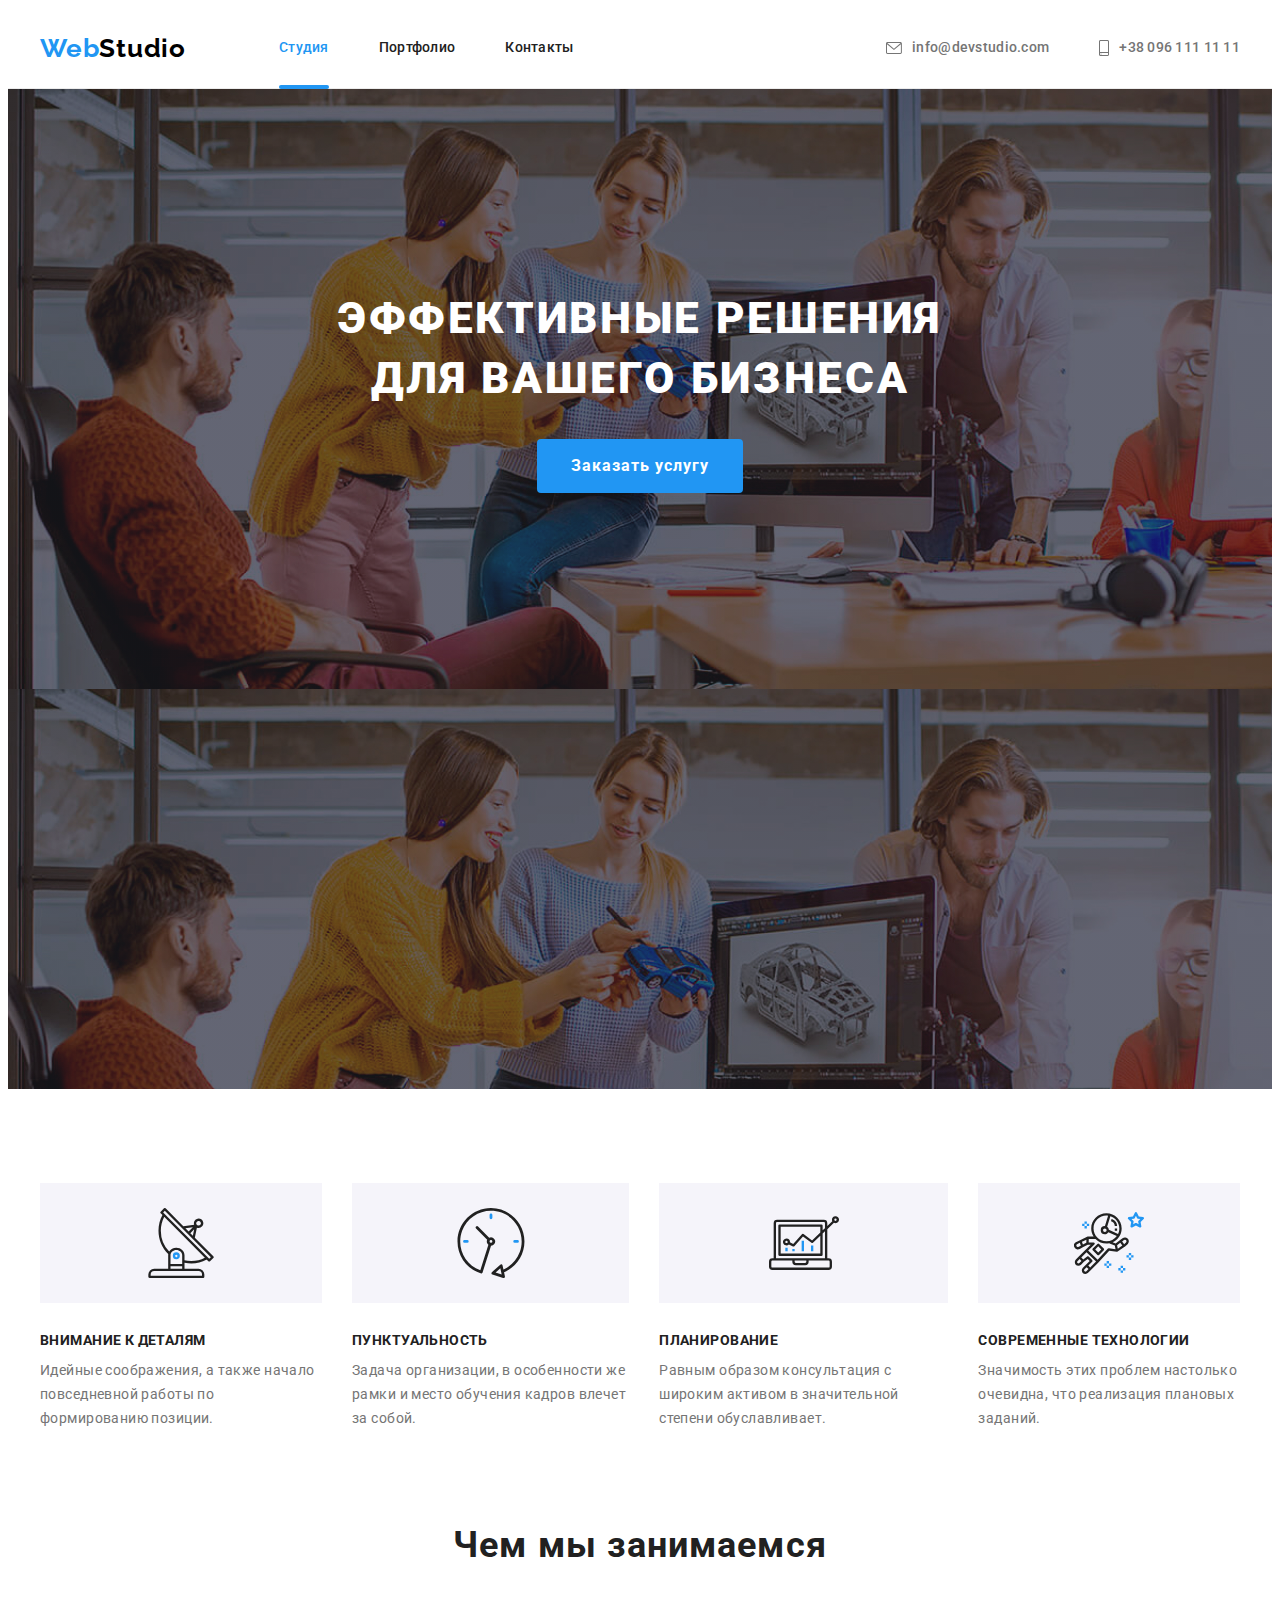
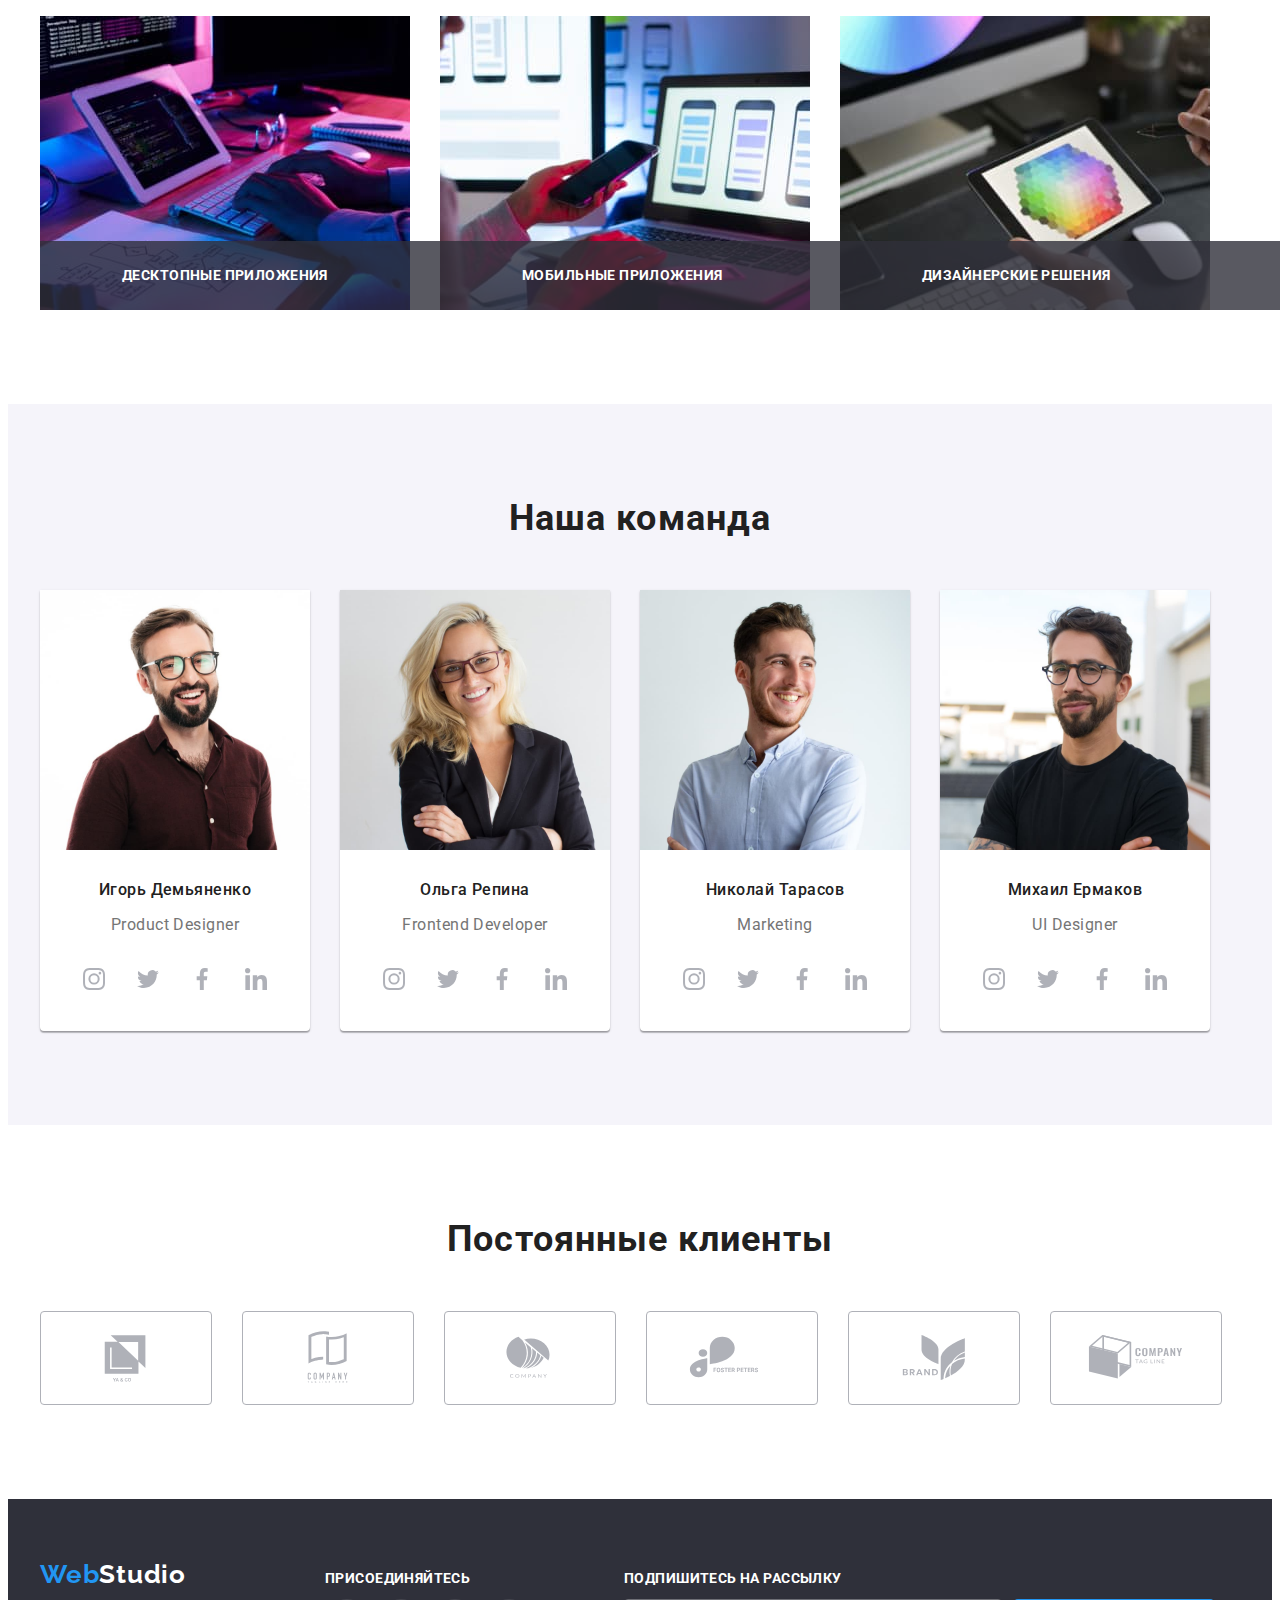
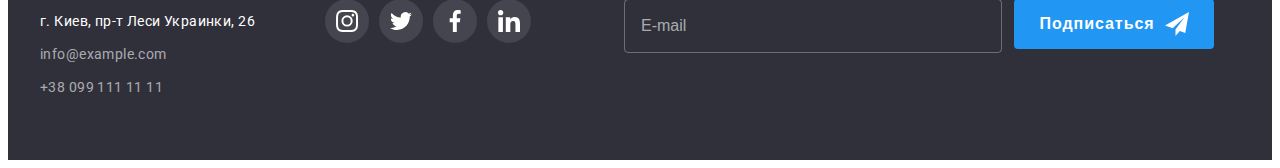
==== index.html @ 69b661cf "створює область Подпишитесь у футері" ====
<!DOCTYPE html>
<html lang="ru">
<head>
    <meta charset="UTF-8">
    <meta http-equiv="X-UA-Compatible" content="IE=edge">
    <meta name="viewport" content="width=device-width, initial-scale=1.0">
    <title>WebStudio</title>
    <link rel="preconnect" href="https://fonts.googleapis.com">
    <link rel="preconnect" href="https://fonts.gstatic.com" crossorigin>
    <link href="https://fonts.googleapis.com/css2?family=Raleway:wght@700&family=Roboto:wght@400;500;700;900&display=swap"
     rel="stylesheet">
    <link rel="stylesheet" href="https://cdnjs.cloudflare.com/ajax/libs/modern-normalize/1.1.0/modern-normalize.min.css"
     integrity="sha512-wpPYUAdjBVSE4KJnH1VR1HeZfpl1ub8YT/NKx4PuQ5NmX2tKuGu6U/JRp5y+Y8XG2tV+wKQpNHVUX03MfMFn9Q=="
     crossorigin="anonymous" referrerpolicy="no-referrer" />
    <link rel="stylesheet" href="./css/styles.css">
</head>
<body>

    <!--Хедер-->

    <header class="header">
        <div class="container main-list">
        <nav class="navigation">
         <a href="./index.html" class="logo">Web<span class="studio-top">Studio</span> </a> 
        
            <ul class="site-nav list">
                <li class="item"><a href="./index.html" class="link active">Студия</a></li>
                <li class="item"> <a href="./portfolio.html" class="link">Портфолио</a></li>
                <li class="item"> <a href="" class="link">Контакты</a></li>
            </ul>
        </nav>

        <ul class="contact-list">
            <li class="item"><a class="link" href="mailto:info@devstudio.com"><svg class="envelope-icon"><use href="./images/icons.svg#icon-envelope"></use></svg>info@devstudio.com</a></li>
            <li class="item"> <a class="link" href="tel:+380961111111"> <svg class="smartphone-icon"><use href="./images/icons.svg#icon-smartphone"></use></svg> +38 096 111 11 11</a></li>
        </ul>
        </div>

    </header>

    <!--Мейн-->

   <main>

    <!--Баннер-->

    <section class="banner">

        <h1 class="banner-title">Эффективные решения <br> для вашего бизнеса</h1>
        <button class="banner-button" type="button" data-modal-open >Заказать услугу</button>

    </section>

    <!--Преимущества-->

    <section class="section features">

        <div class="container">

        <h2 class="visually-hidden">Преимущества</h2>

        <ul class="feature-list">

            <li class="item features" >
                
            <div class="icon-box"> <svg class="features-icon"><use href="./images/icons.svg#icon-antenna"></use></svg> </div>
                
                <h3 class="title">Внимание к деталям</h3>
                <p class="feature-text" >Идейные соображения, а также начало повседневной работы по формированию позиции.</p>
            </li>
            <li class="item features" >
                
                <div class="icon-box"><svg class="features-icon"><use href="./images/icons.svg#icon-clock"></use></svg></div>
                <h3 class="title">Пунктуальность</h3>
                <p class="feature-text" >Задача организации, в особенности же рамки и место обучения кадров влечет за собой.</p>
            </li>
            <li class="item features" >
           <div class="icon-box"> <svg class="features-icon"><use href="./images/icons.svg#icon-diagram"></use></svg></div>
                <h3 class="title">Планирование</h3>
                <p class="feature-text" >Равным образом консультация с широким активом в значительной степени обуславливает.</p>
            </li>
           <li class="item features">
            <div class="icon-box"><svg class="features-icon"><use href="./images/icons.svg#icon-astronaut"></use></svg></div>
               <h3 class="title">Современные технологии</h3>
               <p class="feature-text">Значимость этих проблем настолько очевидна, что реализация плановых заданий.</p>
           </li>


        </ul>

        </div>

    </section>

    <!--Направления в работе-->

    <section class="section">

        <div class="container">

        <h2 class="section-title works">Чем мы занимаемся</h2>

        <ul class="work-examples">
            <li class="item"> <img src="./images/img1.jpg" alt="html layout" width="370" height="294"> <p class="work-image">Десктопные приложения</p></li>
            <li class="item"> <img src="./images/img2.jpg" alt="css layout" width="370" height="294"> <p class="work-image">Мобильные приложения</p></li>
            <li class="item"> <img src="./images/img3.jpg" alt="picture on the tablet" width="370" height="294"> <p class="work-image">Дизайнерские решения</p></li>
        </ul>

        </div>

    </section>

    <!--Наша команда-->

    <section class="section team">

        <div class="container">

        <h2 class="section-title team" >Наша команда</h2>

        <ul class="team-list">

            <li class="item">
                <img class="team-member-picture" src="./images/team-member-1.jpg" alt="team member 1" width="270" height="260">
                <div class="team-list-text">
                <h3 class="title">Игорь Демьяненко</h3>
                <p class="position" lang="en">Product Designer</p>
                <ul class="web-list">
                    <li class="web-list-item"><svg class="social-networks-icon"><use href="./images/icons.svg#icon-instagram"></use></svg></li>
                    <li class="web-list-item"><svg class="social-networks-icon"><use href="./images/icons.svg#icon-twitter"></use></svg></li>
                    <li class="web-list-item"><svg class="social-networks-icon"> <use href="./images/icons.svg#icon-facebook"></use></svg></li>
                    <li class="web-list-item"><svg class="social-networks-icon"> <use href="./images/icons.svg#icon-linkedin"></use></svg></li>
                </ul>
                </div>
            </li>

            <li class="item">
                <img class="team-member-picture" src="./images/team-member-2.jpg" alt="team member 2" width="270" height="260">
                <div class="team-list-text">
                <h3 class="title">Ольга Репина</h3>
                <p class="position" lang="en">Frontend Developer</p>
                <ul class="web-list">
                    <li class="web-list-item"><svg class="social-networks-icon"><use href="./images/icons.svg#icon-instagram"></use></svg></li>
                    <li class="web-list-item"><svg class="social-networks-icon"> <use href="./images/icons.svg#icon-twitter"></use></svg></li>
                    <li class="web-list-item"><svg class="social-networks-icon"><use href="./images/icons.svg#icon-facebook"></use></svg></li>
                    <li class="web-list-item"><svg class="social-networks-icon"> <use href="./images/icons.svg#icon-linkedin"></use></svg></li>
                </ul>
                </div>
            </li>

            <li class="item">
                <img class="team-member-picture" src="./images/team-member-3.jpg" alt="team member 3" width="270" height="260">
                <div class="team-list-text">
                <h3 class="title">Николай Тарасов</h3>
                <p class="position" lang="en">Marketing</p>
                <ul class="web-list">
                    <li class="web-list-item"><svg class="social-networks-icon"><use href="./images/icons.svg#icon-instagram"></use></svg></li>
                    <li class="web-list-item"><svg class="social-networks-icon"> <use href="./images/icons.svg#icon-twitter"></use></svg></li>
                    <li class="web-list-item"><svg class="social-networks-icon"><use href="./images/icons.svg#icon-facebook"></use> </svg></li>
                    <li class="web-list-item"><svg class="social-networks-icon"> <use href="./images/icons.svg#icon-linkedin"></use></svg></li>
                </ul>
                </div>
            </li>

            <li class="item">
                <img class="team-member-picture" src="./images/team-member-4.jpg" alt="team member 4" width="270" height="260">
                <div class="team-list-text">
                <h3 class="title">Михаил Ермаков</h3>
                <p class="position" lang="en">UI Designer</p>
                <ul class="web-list">
                    <li class="web-list-item"><svg class="social-networks-icon"> <use href="./images/icons.svg#icon-instagram"></use> </svg></li>
                    <li class="web-list-item"><svg class="social-networks-icon"> <use href="./images/icons.svg#icon-twitter"></use> </svg></li>
                    <li class="web-list-item"><svg class="social-networks-icon"> <use href="./images/icons.svg#icon-facebook"></use></svg></li>
                    <li class="web-list-item"><svg class="social-networks-icon"><use href="./images/icons.svg#icon-linkedin"></use></svg></li>
                </ul>
                </div>
            </li>


        </ul>

        </div>
    </section>

    <!--Постоянные клиенты-->

    <section class="section">
        <div class="container">

          <h2 class="section-title clients">Постоянные клиенты</h2>

          <ul class="company-list">
            <li class="clients-item"><a href="" class="clients-link"><svg class="icon-clients"><use href="./images/icons.svg#icon-Company-1"></use></svg></a></li>
            <li class="clients-item"><a href="" class="clients-link"><svg class="icon-clients"><use href="./images/icons.svg#icon-Company-2"></use> </svg></a></li>
            <li class="clients-item"><a href="" class="clients-link"><svg class="icon-clients"><use href="./images/icons.svg#icon-Company-3"></use> </svg></a></li>
            <li class="clients-item"><a href="" class="clients-link"><svg class="icon-clients"><use href="./images/icons.svg#icon-Company-4"></use> </svg></a></li>
            <li class="clients-item"><a href="" class="clients-link"><svg class="icon-clients"><use href="./images/icons.svg#icon-Company-5"></use> </svg></a></li>
            <li class="clients-item"><a href="" class="clients-link"><svg class="icon-clients"><use href="./images/icons.svg#icon-Company-6"></use></svg></a></li>
          </ul>
        </div>
    </section>

  </main>

    <!--Футер-->

    <footer class="footer">

        <div class="container footer">
            
       <div>

        <a href="./index.html" class="logo">Web<span class="studio-bottom">Studio</span></a>

        <address>
            
            <ul class="address-list">
                <li><p class="street-name">г. Киев, пр-т Леси Украинки, 26</p></li> 
                <li><a class="contact-info" href="mailto:info@example.com">info@example.com</a></li> 
                <li><a class="contact-info tel" href="tel:+380991111111">+38 099 111 11 11</a></li>
            </ul>

        </address>

        </div>

        <div class="social-networks-footer">
        
            <h2 class="footer-titles">присоединяйтесь</h2>
        
            <ul class="social-networks-list">
                <li class="network-item"><a href="" class="ntw-link"><svg class="social-ntw-icons"><use href="./images/icons.svg#icon-instagram"></use> </svg></a></li>
                <li class="network-item"><a href="" class="ntw-link"><svg class="social-ntw-icons"><use href="./images/icons.svg#icon-twitter"></use></svg></a></li>
                <li class="network-item"><a href="" class="ntw-link"><svg class="social-ntw-icons"> <use href="./images/icons.svg#icon-facebook"></use> </svg></a></li>
                <li class="network-item"><a href="" class="ntw-link"><svg class="social-ntw-icons"> <use href="./images/icons.svg#icon-linkedin"></use></svg></a></li>
            </ul>
        
        </div>


        <div class="email-input">

            <h2 class="footer-titles">Подпишитесь на рассылку</h2>
            <div class="subscribe-area">
                <input type="email" name="email" class="subscribe-mail" placeholder="E-mail">
                <button type="submit" class="subscribe-button"><span class="subscribe-button-text">Подписаться <svg class="icon-send"><use href="./images/icons.svg#icon-icon-send"></use></svg></span></button>
            </div>

        </div>

      

     </div>

  
  

    </footer>

    

    <div class="backdrop is-hidden" data-modal>
        <div class="modal"> <button class="close-button" type="button" data-modal-close ><svg class="button-element"><use href="./images/icons.svg#icon-Button-element"></use></svg></button>  </div>
    </div>

    <script src="./js/modal.js"></script>
    
</body>
</html>
---- css/styles.css ----
/* Основний колір тексту : #757575 */

/* Вторинний колір тексту : #212121 */

/* Головний колір фону : #FFFFFF */

/* Прозорий білий для пошти і тел в футері : rgba(255, 255, 255, 0.6) */

/* Колір акценту : #2196F3 */

/* Чорнрий колір для лого : #000000 */

/* Колір фону : #F5F4FA */

/* Вторинний колір фону : #2F303A*/

/* Вторинний колір фону кнопки на баннері : #188CE8 */

/* Колір нижньої рамки у хедері : #ECECEC */

/* Колір рамки для карток на сторінці потфоліо : #EEEEEE */

/* Колір для іконок соцмереж */




:root {
    --primary-text-color: #757575 ;
    --title-text-color: #212121;
    --accent-color: #2196F3;
    --logo-black-color: #000000;
    --primary-bg-color: #FFFFFF;
    --transparent-white: rgba(255, 255, 255, 0.6);
    --background-color: #F5F4FA;
    --secondary-bg-color: #2F303A;
    --hover-color-for-banner-button: #188CE8;
    --header-border-line: #ECECEC;
    --card-border-line: #EEEEEE;
    --icon-fill:#AFB1B8;
    
}



body {
    font-family: "Roboto", "Montserrat", "Nunito", sans-serif;
    background-color: var(--primary-bg-color);
    color: var(--primary-text-color);
    font-size: 14px;
}

a {
    text-decoration: none;
}

ul {
    list-style: none;
}

h1,h2,h3,h4,h5,h6,ul,p {
    margin: 0;
    padding: 0;
}

/* Container */

.container {

    width: 1200px;
    padding-left: 15px;
    padding-right: 15px;
    margin-left: auto;
    margin-right: auto;
    
}


/* Header */

.header {
    
    border-bottom: 1px solid var(--header-border-line);
}

.main-list {
    display: flex;
    
    align-items: center;

}


/* Logo */

.logo {
    display: flex;
    font-family: "Raleway", sans-serif;
    color: var(--accent-color) ;
    font-weight: 700;
    font-size: 26px;
    line-height: 1.19;
    letter-spacing: 0.03em;
}


.studio-top {
    color: var(--logo-black-color) ; 
}

.studio-bottom {
    color: var(--primary-bg-color);

} 




/* Site-nav */

.site-nav {
    display: flex; 
    margin-left: 93px;
}

.navigation {
    display: flex;
    align-items: center;
}

.site-nav .item + .item {
    margin-left: 50px;
}

.site-nav .link {
    display: block;
    padding-top: 32px;
    padding-bottom: 32px;

    color: var(--title-text-color);
    font-weight: 500;
    line-height: 1.14;
    letter-spacing: 0.02em; 
    position: relative;

    transition: color 250ms cubic-bezier(0.4, 0, 0.2, 1);
}


.site-nav .link::after {
    position: absolute;
    content: '';
    width: 100%;
    height: 4px;
    background-color: var(--accent-color);
    display: inline-block;
    border-radius: 2px;
    bottom: -1px;
    left: 0px;
    
    opacity: 0;

    transition: opacity 250ms cubic-bezier(0.4, 0, 0.2, 1);
}

.link:hover::after, .link:focus::after {
    opacity: 1;
}



.site-nav .link:hover, .site-nav .link:focus {
    color: var(--accent-color);

}

.link.active {
    color: var(--accent-color);
    
}

.link.active::after {
    opacity: 1;
}







/* Contacts */

.contact-list {
    margin-left: auto;
    
    display: flex;
    font-weight: 500;
    line-height:  1.14;
    letter-spacing: 0.02em;
}

.contact-list .item + .item {
    margin-left: 50px;
}



.contact-list .link {
    color: var(--primary-text-color);
    display: flex;
    align-items: center;

    transition: color 250ms cubic-bezier(0.4, 0, 0.2, 1);
}


.contact-list .link:hover, .contact-list .link:focus {
    color: var(--accent-color);
}

.envelope-icon {
    fill: currentColor;
    width: 16px;
    height: 12px;
    margin-right: 10px;
}

.smartphone-icon {
    fill: currentColor;
    width: 10px;
    height: 16px;
    margin-right: 10px;
}








/* Баннер */

.banner {
    padding: 200px 0px;
    text-align: center;
    margin-left: auto;
    margin-right: auto;
    max-width: 1600px;
    height: 600px;
    background-image: linear-gradient( rgba(47, 48, 58, 0.4), rgba(47, 48, 58, 0.4)),
     url(../images/banner.jpg);
    

    background-color: var(--secondary-bg-color);
}

.banner-title {
    margin-bottom: 30px;
    

    text-transform: uppercase;
    color: var(--primary-bg-color);
    font-weight: 900;
    font-size: 44px;
    line-height: 1.36;
    text-align: center;
    letter-spacing: 0.06em;
   
}

.banner-button {

    min-width: 200px;
    padding: 10px 32px;
    border-radius: 4px;
    border-color: transparent;
    

    font-family: inherit;
    color: var(--primary-bg-color);
    background-color: var(--accent-color);
    font-weight: 700;
    font-size: 16px;
    line-height: 1.88;
    letter-spacing: 0.06em;
    cursor: pointer;

    transition: background-color 250ms cubic-bezier(0.4, 0, 0.2, 1);
    
}

.banner-button:hover, .banner-button:focus {
    background-color: var(--hover-color-for-banner-button);
}

/* Section */

.section {
    padding-top: 94px;
    padding-bottom: 94px;
}

.section-title {
    margin-bottom: 50px;

    color: var(--title-text-color) ;
    font-size: 36px;
    line-height: 1.16;
    letter-spacing: 0.03em;
}

.visually-hidden {
    position: absolute;
    width: 1px;
    height: 1px;
    margin: -1px;
    border: 0;
    padding: 0;
    white-space: nowrap;
    clip-path: inset(100%);
    clip: rect(0 0 0 0);
    overflow: hidden;
}


/* Features */

.section.features {
    padding-bottom: 0px;
}

.section-title.features {
    display: none;
}

.feature-list {
    display: flex;
}

.feature-list .item {
    display: inline-block;
    align-items: center;
}

.icon-box {
    display: flex;
    justify-content: center;
    align-items: center;

    margin-bottom: 30px;
    height: 120px;
    background-color: var(--background-color);
}

.features-icon {

   width: 70px;
   height: 70px;
   
}

.feature-list .item + .item {
    margin-left: 30px;
}


.feature-list .title {
    color: var(--title-text-color);
    font-size: 14px;
    line-height: 1.14;
    letter-spacing: 0.03em;
    text-transform: uppercase;
    
}

.feature-list .feature-text {
    line-height: 1.71;
    letter-spacing: 0.03em;
}



/* Examples of work */

.section-title.works {
    text-align: center;
}

.work-examples {
    display: flex;
    line-height: 0;
}

.work-examples .item {
    display: block;
}

.work-examples .item + .item {
   margin-left: 30px;
}

.work-examples .item {
    position: relative;
}

.work-image {
    position: absolute;
    left: 0px;
    bottom:0px;
    width: 100%;
    padding: 27px 82px;

    font-weight: 700;
    font-size: 14px;
    line-height: 1.14;
    letter-spacing: 0.03em;
    text-transform: uppercase;

    color: var(--primary-bg-color);
    background-color: rgba(47, 48, 58, 0.8);
}



/* Team */

.section-title.team {
    text-align: center;
}

.section.team {
    background-color: var(--background-color);
}

.team-list {
    display: flex;
   
}

.team-list .title {
    color: var(--title-text-color);
    font-weight: 500;
    font-size: 16px;
    line-height: 1.19;
    letter-spacing: 0.03em;
}

.team-list .position {
    font-size: 16px;
    line-height: 2;
    letter-spacing: 0.03em;   
    margin-bottom: 16px;
    
}

.team-list-text {
     padding-top: 30px;
     padding-bottom: 30px;
     text-align: center;
    
}

.team-list .title, .feature-list .title {
    margin-bottom: 10px;
}

.team-list .item {
    border-bottom-right-radius: 4px;
    border-bottom-left-radius: 4px ;
    

    background-color: var(--primary-bg-color);
    box-shadow: 0px 1px 3px rgba(0, 0, 0, 0.12),
    0px 1px 1px rgba(0, 0, 0, 0.14),
    0px 2px 1px rgba(0, 0, 0, 0.2);
}

.team-list .item + .item {
    margin-left: 30px;
}

.team-member-picture {
    max-width: 100%;
    display: block;
}

.web-list {
    display: flex;
     padding: 0px 32px;
     
    
    
}

.web-list-item {
    background-color: var(--primary-bg-color);
    cursor: pointer;
    display: flex;
    justify-content: center;
    align-items: center;
    width: 44px;
    height: 44px;
    border-radius: 50%;
    
    transition: background-color 250ms cubic-bezier(0.4, 0, 0.2, 1);
}

.web-list-item:hover {
    background-color: var(--accent-color);
}


.web-list .web-list-item + .web-list-item {
    margin-left: 10px;
}

.social-networks-icon {
    
    fill: var(--icon-fill);
    
    width: 22px;
    height: 22px;

    transition: fill 250ms cubic-bezier(0.4, 0, 0.2, 1);
    
}

.web-list-item:hover > .social-networks-icon {
    fill: var(--primary-bg-color);
}

/* Clients */

.section-title.clients {
    text-align: center;
}

.company-list {
    display: flex;
}

.clients-link {
    display: flex;
    justify-content: center;
    align-items: center;
    width: 170px;
    height: 92px;
    border: 1px solid var(--icon-fill);
    border-radius: 4px;
    cursor: pointer;
    fill: var(--icon-fill);

    transition: fill 250ms cubic-bezier(0.4, 0, 0.2, 1), border-color 250ms cubic-bezier(0.4, 0, 0.2, 1);
}


.icon-clients {
    width: 106px;
    height: 60px;
}

.clients-link:hover, .clients-link:focus {
    fill: var(--accent-color);
    border-color: var(--accent-color);
}

.company-list .clients-item + .clients-item {
    margin-left:30px; 
}


/* Projects */

.projects {
    display: flex;
    flex-wrap: wrap;
}

.projects .project-title {
    margin-bottom: 4px;
    

    color: var(--title-text-color);
    font-size: 18px;
    line-height: 2;
    letter-spacing: 0.06em;
}

.projects .project-text {
    color: var(--primary-text-color);
    font-size: 16px;
    line-height: 1.88;
    letter-spacing: 0.03em;
}

.link-item-projects {
    display: block;

    transition: box-shadow 250ms cubic-bezier(0.4, 0, 0.2, 1);
}

.link-item-projects:focus, .link-item-projects:hover {
    box-shadow: 17px 16px 37px -15px rgba(0, 0, 0, 0.51);
}

.projects .item {

    flex-basis: 370px;
    margin-right: 30px;
    margin-bottom: 30px;

}


.projects-picture {
    
    display: block;
    max-width: 100%;
}

.projects .item:nth-child(3n) {
    margin-right: 0px;
}

.projects .item:nth-child(n+7) {
    margin-bottom: 0px;
}

.card-content {
    padding: 20px 24px;
    border: 1px solid var(--card-border-line);
}


.overlay-thumb {
    position: relative;
    overflow: hidden;
}

.overlay-text {
    position: absolute;
    width: 100%;
    height: 100%;
    
    top: 0px;
    left:0px;

    padding: 63px 24px;
    
    font-size: 18px;
    line-height: 1.56;
    letter-spacing: 0.03em;
    text-align: center;
    
    color: var(--primary-bg-color);

}

.text-thumb {
    
    position: absolute;
    
    
    width: 100%;
    height: 100%;
    background-color: rgba(33, 150, 243, 0.9);
    left: 0px;
    top: 0px;

    transform: translateY(100%);
    transition: transform 250ms cubic-bezier(0.4, 0, 0.2, 1);
    
}

.link-item-projects:hover .text-thumb, .link-item-projects:focus .text-thumb {
    transform: translateY(0);
}

   


/* Buttons */



.button-list {
    justify-content: center;
    display: flex;
    margin-bottom: 50px;
}

.button-list .item + .item {
    margin-left: 8px;
}


.button-list .button {

    padding: 6px 22px;
    border-radius: 4px;
    border-color: transparent;

    background-color: var(--background-color);
    cursor: pointer;
    font-family: inherit;
    color: var(--title-text-color);
    font-weight: 500;
    font-size: 16px;
    line-height: 1.62;
    letter-spacing: 0.03em;

    transition: box-shadow 250ms cubic-bezier(0.4, 0, 0.2, 1),color 250ms cubic-bezier(0.4, 0, 0.2, 1), background-color 250ms cubic-bezier(0.4, 0, 0.2, 1);
    
}

.button-list .button:hover, .button-list .button:focus {
box-shadow: 14px 13px 24px -8px rgba(0, 0, 0, 0.59);
}

.button-list .button:hover, .button-list .button:focus {
    color: var(--primary-bg-color);
    background-color: var(--accent-color);
   
}

.button-list .current {
    color: var(--primary-bg-color);
    background-color: var(--accent-color);
}

/* Футер */


.footer {
    padding-top: 60px;
    padding-bottom: 60px;
    
    background-color: var(--secondary-bg-color);
}

.social-networks-footer {
    margin-left: 70px;
}

.social-ntw-icons {
    width: 22px;
    height: 22px;
}

.social-networks-list {
    display: flex;
}

.container.footer {
    display: flex;
    align-items: baseline;
    padding:0;
}

.footer-titles {
    color: var(--primary-bg-color);

    margin-bottom: 20px;
    font-size: 14px;
    line-height: 1.14px;
    letter-spacing: 0.03em;
    text-transform: uppercase;
    
}

.ntw-link {
    cursor: pointer;
    display: flex;
    justify-content: center;
    align-items: center;
    
    width: 44px;
    height: 44px;
    border-radius: 50%;
    background: rgba(255, 255, 255, 0.1);
    fill: var(--primary-bg-color);

    transition: background-color 250ms cubic-bezier(0.4, 0, 0.2, 1);
}


.ntw-link:hover, .ntw-link:focus {
    background-color: var(--accent-color)
}

.social-networks-list > .network-item + .network-item {
    margin-left: 10px;
}


/* Mail-input */

.email-input {
    margin-left: 93px;
}

.subscribe-area {
    display: flex;

}

.subscribe-mail {

    width: 358px;
    height: 50px;
    border: 1px solid rgba(255, 255, 255, 0.3);
    border-radius: 4px;
    margin-right: 12px;
    padding-left: 16px;


    background-color: transparent;

    transition: border-color 250ms cubic-bezier(0.4, 0, 0.2, 1);
   
}

.subscribe-mail:hover {
    border-color: rgba(33, 150, 243, 1);;
}

.subscribe-area input::placeholder {
    
    font-size: 16px;
    line-height: 1.25;

    color: rgba(255, 255, 255, 0.6);

}

.subscribe-button {

    width: 200px;
    height: 50px;
    border-radius: 4px;
    border-color: transparent;

    background-color: rgba(33, 150, 243, 1);

    cursor: pointer;

    transform: scale(1);

    transition: transform 250ms cubic-bezier(0.4, 0, 0.2, 1);
}

.subscribe-button:hover {

    transform: scale(1.02);
}

.subscribe-button-text {
    display: flex;
    justify-content: center;
    align-items: center;
    

    font-weight: 700;
    font-size: 16px;
    line-height: 30px;
    letter-spacing: 0.06em;

    color: var(--primary-bg-color);

}

.icon-send {
    width: 24px;
    height: 24px;
    margin-left: 10px;
}


/* Address */

.address-list {
    margin-top: 20px;
}

.address-list .street-name {
    color: var(--primary-bg-color);
    }

.address-list .contact-info {
    color: var(--transparent-white);

    transition: color 250ms cubic-bezier(0.4, 0, 0.2, 1);
}

.address-list .contact-info:hover, .address-list .contact-info:focus {
    color: var(--accent-color);
}

.street-name, .contact-info {
    display: block;
    margin-bottom: 9px;

    line-height: 1.71;
    letter-spacing: 0.03em;
    font-style: normal;
}

.contact-info.tel {
    margin-bottom: 0px;
}

/* Модальное окно */

.backdrop {
    position: fixed;
    left: 0px;
    top: 0px;
    
    height: 100%;
    width: 100%;

    background-color: rgba(0, 0, 0, 0.2);

    opacity: 1;
    transition: opacity 250ms cubic-bezier(0.4, 0, 0.2, 1);
}

.backdrop.is-hidden {
    opacity: 0;
    pointer-events: none;
    visibility: hidden;
}


.modal {
    display: flex;
    justify-content: flex-end;
    position: absolute;
    top: 50%;
    left: 50%;
    transform: translate(-50%, -50%) translateX(0px);

    width: 528px;
    height: 581px;
    border-radius: 4px;
    
    opacity: 1;
    background-color: var(--primary-bg-color);
    transition: transform 250ms cubic-bezier(0.4, 0, 0.2, 1), opacity 250ms cubic-bezier(0.4, 0, 0.2, 1);
    
}

.backdrop.is-hidden .modal {
    transform: translate(-50%, -50%) translateX(-150px);
    opacity: 0;
}

.close-button {

    display: flex;
    justify-content: center;
    align-items: center;
    
    width: 30px;
    height: 30px;
    
    border-radius: 50%;
    border: 1px solid rgba(0, 0, 0, 0.1);

    background-color: var(--primary-bg-color);
    cursor: pointer;
    padding: 0;

    margin-top: 8px;
    margin-right: 8px;
   
}

.button-element {
    width: 11px;
    height: 11px;
}
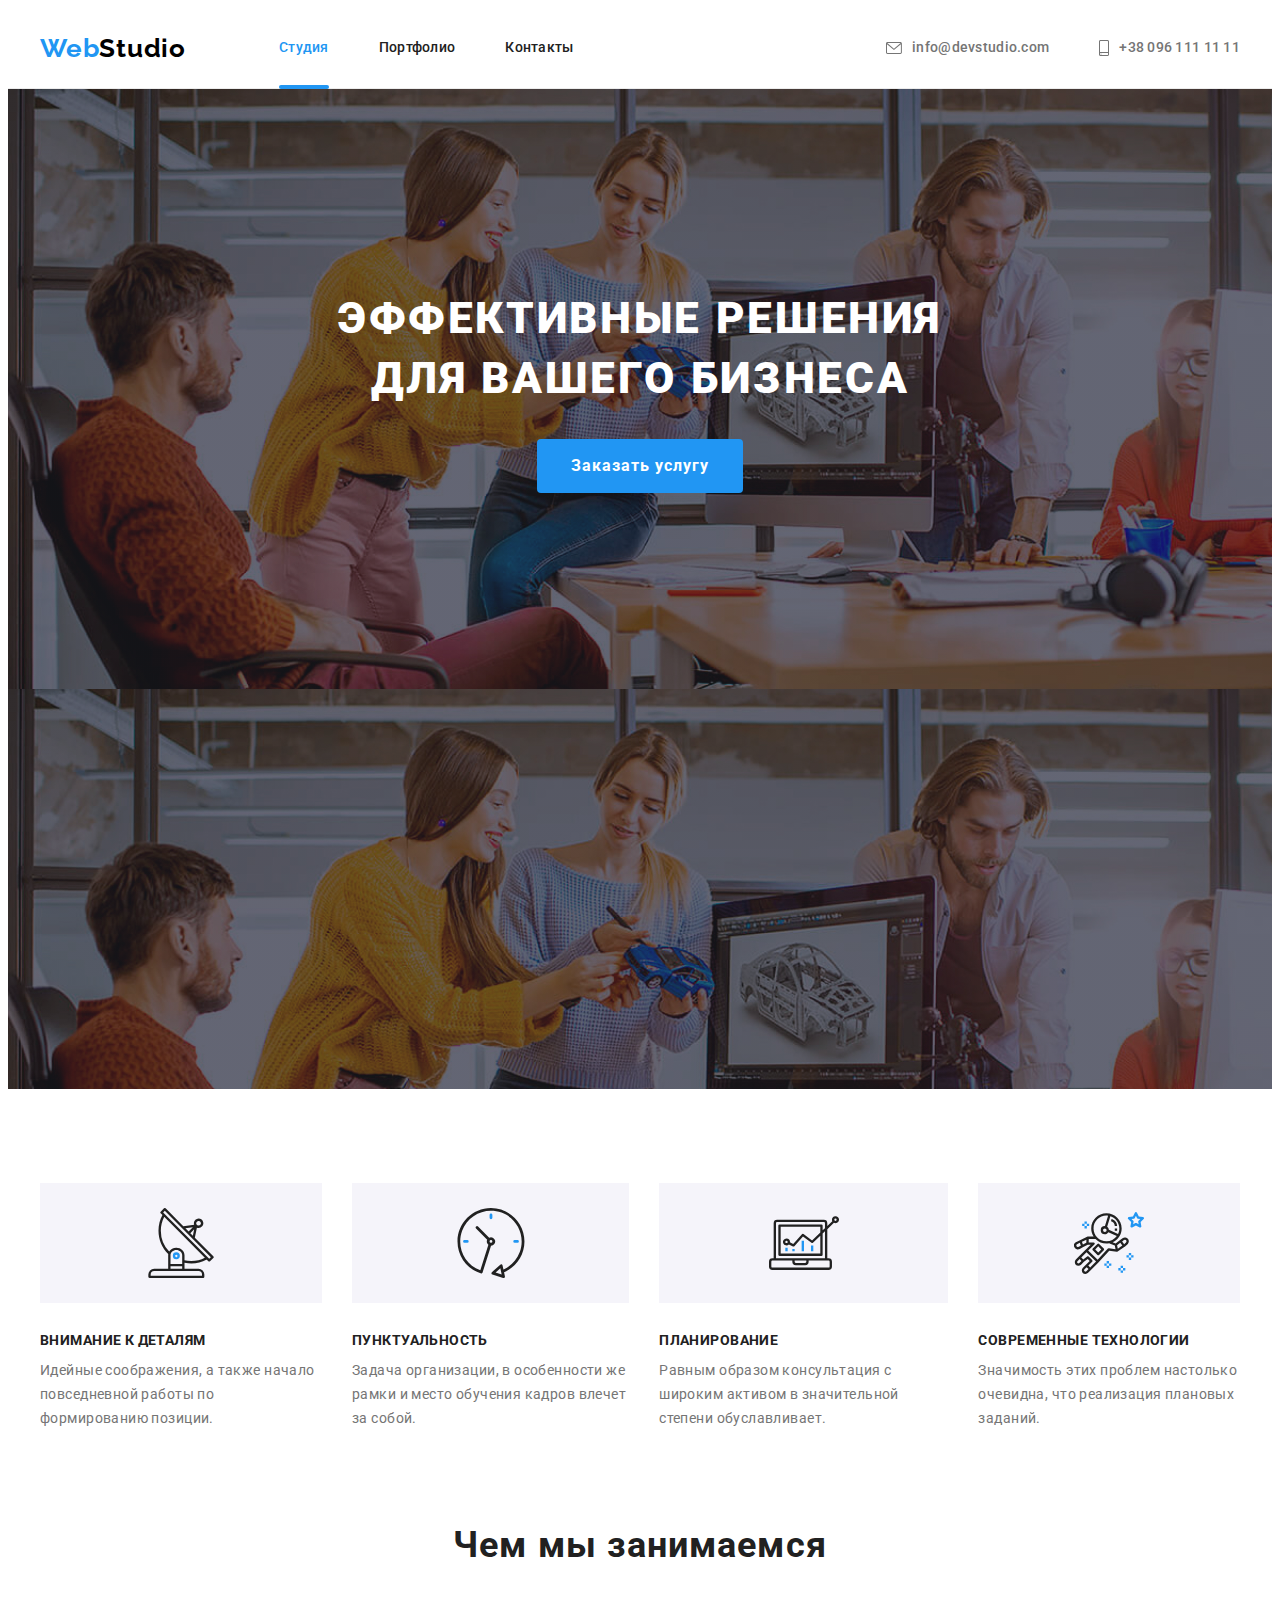
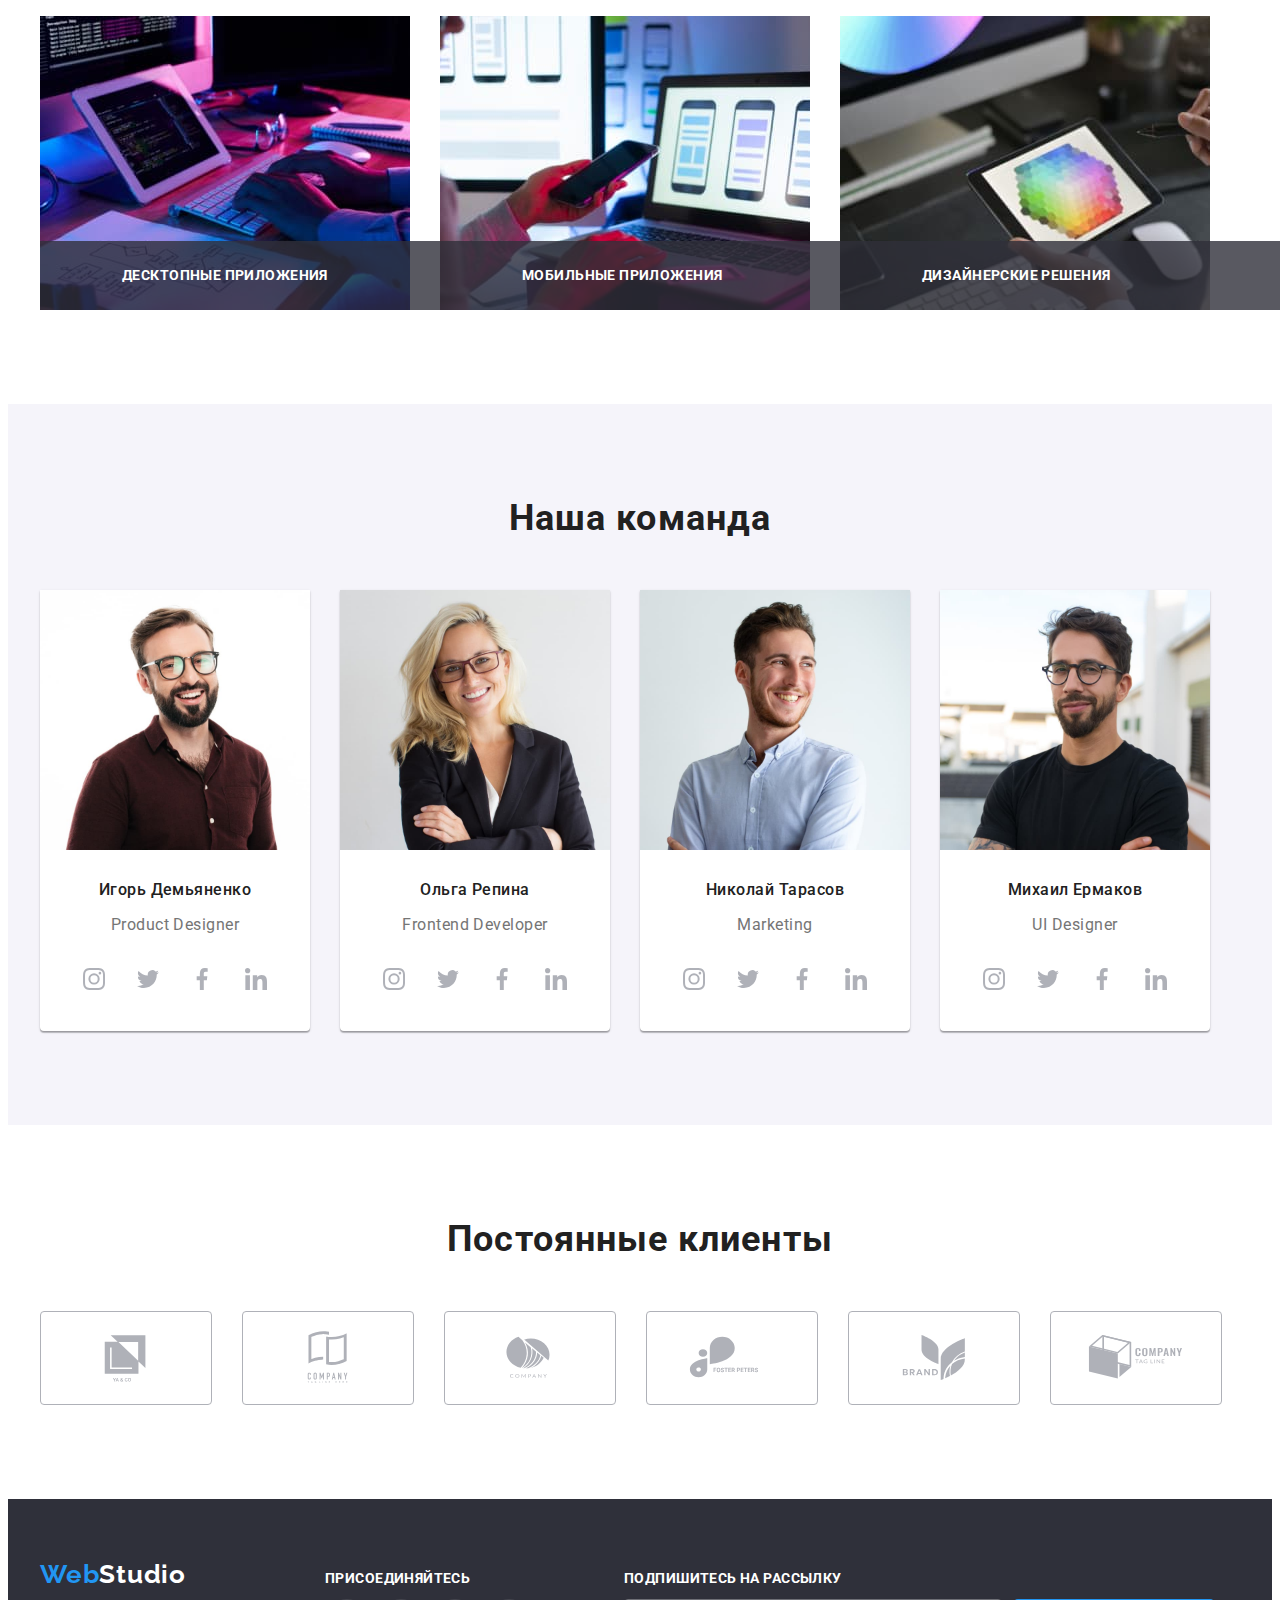
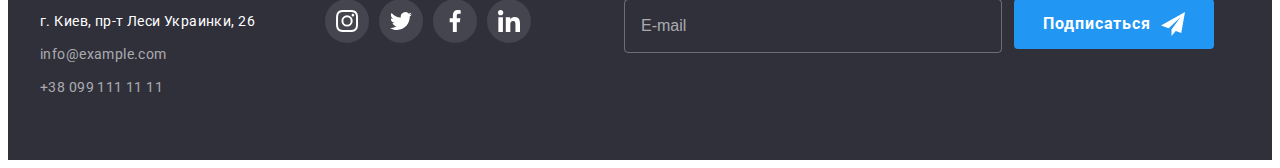
==== commit 8cfd7ba5: "корегує розмітку в CSS і index.html" ====
--- a/index.html
+++ b/index.html
@@ -1,269 +1,468 @@
 <!DOCTYPE html>
 <html lang="ru">
-<head>
-    <meta charset="UTF-8">
-    <meta http-equiv="X-UA-Compatible" content="IE=edge">
-    <meta name="viewport" content="width=device-width, initial-scale=1.0">
+  <head>
+    <meta charset="UTF-8" />
+    <meta http-equiv="X-UA-Compatible" content="IE=edge" />
+    <meta name="viewport" content="width=device-width, initial-scale=1.0" />
     <title>WebStudio</title>
-    <link rel="preconnect" href="https://fonts.googleapis.com">
-    <link rel="preconnect" href="https://fonts.gstatic.com" crossorigin>
-    <link href="https://fonts.googleapis.com/css2?family=Raleway:wght@700&family=Roboto:wght@400;500;700;900&display=swap"
-     rel="stylesheet">
-    <link rel="stylesheet" href="https://cdnjs.cloudflare.com/ajax/libs/modern-normalize/1.1.0/modern-normalize.min.css"
-     integrity="sha512-wpPYUAdjBVSE4KJnH1VR1HeZfpl1ub8YT/NKx4PuQ5NmX2tKuGu6U/JRp5y+Y8XG2tV+wKQpNHVUX03MfMFn9Q=="
-     crossorigin="anonymous" referrerpolicy="no-referrer" />
-    <link rel="stylesheet" href="./css/styles.css">
-</head>
-<body>
-
+    <link rel="preconnect" href="https://fonts.googleapis.com" />
+    <link rel="preconnect" href="https://fonts.gstatic.com" crossorigin />
+    <link
+      href="https://fonts.googleapis.com/css2?family=Raleway:wght@700&family=Roboto:wght@400;500;700;900&display=swap"
+      rel="stylesheet"
+    />
+    <link
+      rel="stylesheet"
+      href="https://cdnjs.cloudflare.com/ajax/libs/modern-normalize/1.1.0/modern-normalize.min.css"
+      integrity="sha512-wpPYUAdjBVSE4KJnH1VR1HeZfpl1ub8YT/NKx4PuQ5NmX2tKuGu6U/JRp5y+Y8XG2tV+wKQpNHVUX03MfMFn9Q=="
+      crossorigin="anonymous"
+      referrerpolicy="no-referrer"
+    />
+    <link rel="stylesheet" href="./css/styles.css" />
+  </head>
+  <body>
     <!--Хедер-->
 
     <header class="header">
-        <div class="container main-list">
+      <div class="container main-list">
         <nav class="navigation">
-         <a href="./index.html" class="logo">Web<span class="studio-top">Studio</span> </a> 
-        
-            <ul class="site-nav list">
-                <li class="item"><a href="./index.html" class="link active">Студия</a></li>
-                <li class="item"> <a href="./portfolio.html" class="link">Портфолио</a></li>
-                <li class="item"> <a href="" class="link">Контакты</a></li>
-            </ul>
+          <a href="./index.html" class="logo">Web<span class="studio-top">Studio</span> </a>
+
+          <ul class="site-nav list">
+            <li class="item"><a href="./index.html" class="link active">Студия</a></li>
+            <li class="item"><a href="./portfolio.html" class="link">Портфолио</a></li>
+            <li class="item"><a href="" class="link">Контакты</a></li>
+          </ul>
         </nav>
 
         <ul class="contact-list">
-            <li class="item"><a class="link" href="mailto:info@devstudio.com"><svg class="envelope-icon"><use href="./images/icons.svg#icon-envelope"></use></svg>info@devstudio.com</a></li>
-            <li class="item"> <a class="link" href="tel:+380961111111"> <svg class="smartphone-icon"><use href="./images/icons.svg#icon-smartphone"></use></svg> +38 096 111 11 11</a></li>
+          <li class="item">
+            <a class="link" href="mailto:info@devstudio.com"
+              ><svg class="envelope-icon"><use href="./images/icons.svg#icon-envelope"></use></svg
+              >info@devstudio.com</a
+            >
+          </li>
+          <li class="item">
+            <a class="link" href="tel:+380961111111">
+              <svg class="smartphone-icon">
+                <use href="./images/icons.svg#icon-smartphone"></use>
+              </svg>
+              +38 096 111 11 11</a
+            >
+          </li>
         </ul>
-        </div>
-
+      </div>
     </header>
 
     <!--Мейн-->
 
-   <main>
-
-    <!--Баннер-->
-
-    <section class="banner">
-
-        <h1 class="banner-title">Эффективные решения <br> для вашего бизнеса</h1>
-        <button class="banner-button" type="button" data-modal-open >Заказать услугу</button>
-
-    </section>
-
-    <!--Преимущества-->
-
-    <section class="section features">
-
+    <main>
+      <!--Баннер-->
+
+      <section class="banner">
+        <h1 class="banner-title">
+          Эффективные решения <br />
+          для вашего бизнеса
+        </h1>
+        <button class="banner-button" type="button" data-modal-open>Заказать услугу</button>
+      </section>
+
+      <!--Преимущества-->
+
+      <section class="section features">
         <div class="container">
-
-        <h2 class="visually-hidden">Преимущества</h2>
-
-        <ul class="feature-list">
-
-            <li class="item features" >
-                
-            <div class="icon-box"> <svg class="features-icon"><use href="./images/icons.svg#icon-antenna"></use></svg> </div>
-                
-                <h3 class="title">Внимание к деталям</h3>
-                <p class="feature-text" >Идейные соображения, а также начало повседневной работы по формированию позиции.</p>
-            </li>
-            <li class="item features" >
-                
-                <div class="icon-box"><svg class="features-icon"><use href="./images/icons.svg#icon-clock"></use></svg></div>
-                <h3 class="title">Пунктуальность</h3>
-                <p class="feature-text" >Задача организации, в особенности же рамки и место обучения кадров влечет за собой.</p>
-            </li>
-            <li class="item features" >
-           <div class="icon-box"> <svg class="features-icon"><use href="./images/icons.svg#icon-diagram"></use></svg></div>
-                <h3 class="title">Планирование</h3>
-                <p class="feature-text" >Равным образом консультация с широким активом в значительной степени обуславливает.</p>
-            </li>
-           <li class="item features">
-            <div class="icon-box"><svg class="features-icon"><use href="./images/icons.svg#icon-astronaut"></use></svg></div>
-               <h3 class="title">Современные технологии</h3>
-               <p class="feature-text">Значимость этих проблем настолько очевидна, что реализация плановых заданий.</p>
-           </li>
-
-
-        </ul>
-
-        </div>
-
-    </section>
-
-    <!--Направления в работе-->
-
-    <section class="section">
-
+          <h2 class="visually-hidden">Преимущества</h2>
+
+          <ul class="feature-list">
+            <li class="item features">
+              <div class="icon-box">
+                <svg class="features-icon"><use href="./images/icons.svg#icon-antenna"></use></svg>
+              </div>
+
+              <h3 class="title">Внимание к деталям</h3>
+              <p class="feature-text">
+                Идейные соображения, а также начало повседневной работы по формированию позиции.
+              </p>
+            </li>
+            <li class="item features">
+              <div class="icon-box">
+                <svg class="features-icon"><use href="./images/icons.svg#icon-clock"></use></svg>
+              </div>
+              <h3 class="title">Пунктуальность</h3>
+              <p class="feature-text">
+                Задача организации, в особенности же рамки и место обучения кадров влечет за собой.
+              </p>
+            </li>
+            <li class="item features">
+              <div class="icon-box">
+                <svg class="features-icon"><use href="./images/icons.svg#icon-diagram"></use></svg>
+              </div>
+              <h3 class="title">Планирование</h3>
+              <p class="feature-text">
+                Равным образом консультация с широким активом в значительной степени обуславливает.
+              </p>
+            </li>
+            <li class="item features">
+              <div class="icon-box">
+                <svg class="features-icon">
+                  <use href="./images/icons.svg#icon-astronaut"></use>
+                </svg>
+              </div>
+              <h3 class="title">Современные технологии</h3>
+              <p class="feature-text">
+                Значимость этих проблем настолько очевидна, что реализация плановых заданий.
+              </p>
+            </li>
+          </ul>
+        </div>
+      </section>
+
+      <!--Направления в работе-->
+
+      <section class="section">
         <div class="container">
-
-        <h2 class="section-title works">Чем мы занимаемся</h2>
-
-        <ul class="work-examples">
-            <li class="item"> <img src="./images/img1.jpg" alt="html layout" width="370" height="294"> <p class="work-image">Десктопные приложения</p></li>
-            <li class="item"> <img src="./images/img2.jpg" alt="css layout" width="370" height="294"> <p class="work-image">Мобильные приложения</p></li>
-            <li class="item"> <img src="./images/img3.jpg" alt="picture on the tablet" width="370" height="294"> <p class="work-image">Дизайнерские решения</p></li>
-        </ul>
-
-        </div>
-
-    </section>
-
-    <!--Наша команда-->
-
-    <section class="section team">
-
+          <h2 class="section-title works">Чем мы занимаемся</h2>
+
+          <ul class="work-examples">
+            <li class="item">
+              <img src="./images/img1.jpg" alt="html layout" width="370" height="294" />
+              <p class="work-image">Десктопные приложения</p>
+            </li>
+            <li class="item">
+              <img src="./images/img2.jpg" alt="css layout" width="370" height="294" />
+              <p class="work-image">Мобильные приложения</p>
+            </li>
+            <li class="item">
+              <img src="./images/img3.jpg" alt="picture on the tablet" width="370" height="294" />
+              <p class="work-image">Дизайнерские решения</p>
+            </li>
+          </ul>
+        </div>
+      </section>
+
+      <!--Наша команда-->
+
+      <section class="section team">
         <div class="container">
-
-        <h2 class="section-title team" >Наша команда</h2>
-
-        <ul class="team-list">
-
-            <li class="item">
-                <img class="team-member-picture" src="./images/team-member-1.jpg" alt="team member 1" width="270" height="260">
-                <div class="team-list-text">
+          <h2 class="section-title team">Наша команда</h2>
+
+          <ul class="team-list">
+            <li class="item">
+              <img
+                class="team-member-picture"
+                src="./images/team-member-1.jpg"
+                alt="team member 1"
+                width="270"
+                height="260"
+              />
+              <div class="team-list-text">
                 <h3 class="title">Игорь Демьяненко</h3>
                 <p class="position" lang="en">Product Designer</p>
                 <ul class="web-list">
-                    <li class="web-list-item"><svg class="social-networks-icon"><use href="./images/icons.svg#icon-instagram"></use></svg></li>
-                    <li class="web-list-item"><svg class="social-networks-icon"><use href="./images/icons.svg#icon-twitter"></use></svg></li>
-                    <li class="web-list-item"><svg class="social-networks-icon"> <use href="./images/icons.svg#icon-facebook"></use></svg></li>
-                    <li class="web-list-item"><svg class="social-networks-icon"> <use href="./images/icons.svg#icon-linkedin"></use></svg></li>
+                  <li class="web-list-item">
+                    <svg class="social-networks-icon">
+                      <use href="./images/icons.svg#icon-instagram"></use>
+                    </svg>
+                  </li>
+                  <li class="web-list-item">
+                    <svg class="social-networks-icon">
+                      <use href="./images/icons.svg#icon-twitter"></use>
+                    </svg>
+                  </li>
+                  <li class="web-list-item">
+                    <svg class="social-networks-icon">
+                      <use href="./images/icons.svg#icon-facebook"></use>
+                    </svg>
+                  </li>
+                  <li class="web-list-item">
+                    <svg class="social-networks-icon">
+                      <use href="./images/icons.svg#icon-linkedin"></use>
+                    </svg>
+                  </li>
                 </ul>
-                </div>
-            </li>
-
-            <li class="item">
-                <img class="team-member-picture" src="./images/team-member-2.jpg" alt="team member 2" width="270" height="260">
-                <div class="team-list-text">
+              </div>
+            </li>
+
+            <li class="item">
+              <img
+                class="team-member-picture"
+                src="./images/team-member-2.jpg"
+                alt="team member 2"
+                width="270"
+                height="260"
+              />
+              <div class="team-list-text">
                 <h3 class="title">Ольга Репина</h3>
                 <p class="position" lang="en">Frontend Developer</p>
                 <ul class="web-list">
-                    <li class="web-list-item"><svg class="social-networks-icon"><use href="./images/icons.svg#icon-instagram"></use></svg></li>
-                    <li class="web-list-item"><svg class="social-networks-icon"> <use href="./images/icons.svg#icon-twitter"></use></svg></li>
-                    <li class="web-list-item"><svg class="social-networks-icon"><use href="./images/icons.svg#icon-facebook"></use></svg></li>
-                    <li class="web-list-item"><svg class="social-networks-icon"> <use href="./images/icons.svg#icon-linkedin"></use></svg></li>
+                  <li class="web-list-item">
+                    <svg class="social-networks-icon">
+                      <use href="./images/icons.svg#icon-instagram"></use>
+                    </svg>
+                  </li>
+                  <li class="web-list-item">
+                    <svg class="social-networks-icon">
+                      <use href="./images/icons.svg#icon-twitter"></use>
+                    </svg>
+                  </li>
+                  <li class="web-list-item">
+                    <svg class="social-networks-icon">
+                      <use href="./images/icons.svg#icon-facebook"></use>
+                    </svg>
+                  </li>
+                  <li class="web-list-item">
+                    <svg class="social-networks-icon">
+                      <use href="./images/icons.svg#icon-linkedin"></use>
+                    </svg>
+                  </li>
                 </ul>
-                </div>
-            </li>
-
-            <li class="item">
-                <img class="team-member-picture" src="./images/team-member-3.jpg" alt="team member 3" width="270" height="260">
-                <div class="team-list-text">
+              </div>
+            </li>
+
+            <li class="item">
+              <img
+                class="team-member-picture"
+                src="./images/team-member-3.jpg"
+                alt="team member 3"
+                width="270"
+                height="260"
+              />
+              <div class="team-list-text">
                 <h3 class="title">Николай Тарасов</h3>
                 <p class="position" lang="en">Marketing</p>
                 <ul class="web-list">
-                    <li class="web-list-item"><svg class="social-networks-icon"><use href="./images/icons.svg#icon-instagram"></use></svg></li>
-                    <li class="web-list-item"><svg class="social-networks-icon"> <use href="./images/icons.svg#icon-twitter"></use></svg></li>
-                    <li class="web-list-item"><svg class="social-networks-icon"><use href="./images/icons.svg#icon-facebook"></use> </svg></li>
-                    <li class="web-list-item"><svg class="social-networks-icon"> <use href="./images/icons.svg#icon-linkedin"></use></svg></li>
+                  <li class="web-list-item">
+                    <svg class="social-networks-icon">
+                      <use href="./images/icons.svg#icon-instagram"></use>
+                    </svg>
+                  </li>
+                  <li class="web-list-item">
+                    <svg class="social-networks-icon">
+                      <use href="./images/icons.svg#icon-twitter"></use>
+                    </svg>
+                  </li>
+                  <li class="web-list-item">
+                    <svg class="social-networks-icon">
+                      <use href="./images/icons.svg#icon-facebook"></use>
+                    </svg>
+                  </li>
+                  <li class="web-list-item">
+                    <svg class="social-networks-icon">
+                      <use href="./images/icons.svg#icon-linkedin"></use>
+                    </svg>
+                  </li>
                 </ul>
-                </div>
-            </li>
-
-            <li class="item">
-                <img class="team-member-picture" src="./images/team-member-4.jpg" alt="team member 4" width="270" height="260">
-                <div class="team-list-text">
+              </div>
+            </li>
+
+            <li class="item">
+              <img
+                class="team-member-picture"
+                src="./images/team-member-4.jpg"
+                alt="team member 4"
+                width="270"
+                height="260"
+              />
+              <div class="team-list-text">
                 <h3 class="title">Михаил Ермаков</h3>
                 <p class="position" lang="en">UI Designer</p>
                 <ul class="web-list">
-                    <li class="web-list-item"><svg class="social-networks-icon"> <use href="./images/icons.svg#icon-instagram"></use> </svg></li>
-                    <li class="web-list-item"><svg class="social-networks-icon"> <use href="./images/icons.svg#icon-twitter"></use> </svg></li>
-                    <li class="web-list-item"><svg class="social-networks-icon"> <use href="./images/icons.svg#icon-facebook"></use></svg></li>
-                    <li class="web-list-item"><svg class="social-networks-icon"><use href="./images/icons.svg#icon-linkedin"></use></svg></li>
+                  <li class="web-list-item">
+                    <svg class="social-networks-icon">
+                      <use href="./images/icons.svg#icon-instagram"></use>
+                    </svg>
+                  </li>
+                  <li class="web-list-item">
+                    <svg class="social-networks-icon">
+                      <use href="./images/icons.svg#icon-twitter"></use>
+                    </svg>
+                  </li>
+                  <li class="web-list-item">
+                    <svg class="social-networks-icon">
+                      <use href="./images/icons.svg#icon-facebook"></use>
+                    </svg>
+                  </li>
+                  <li class="web-list-item">
+                    <svg class="social-networks-icon">
+                      <use href="./images/icons.svg#icon-linkedin"></use>
+                    </svg>
+                  </li>
                 </ul>
-                </div>
-            </li>
-
-
-        </ul>
-
-        </div>
-    </section>
-
-    <!--Постоянные клиенты-->
-
-    <section class="section">
+              </div>
+            </li>
+          </ul>
+        </div>
+      </section>
+
+      <!--Постоянные клиенты-->
+
+      <section class="section">
         <div class="container">
-
           <h2 class="section-title clients">Постоянные клиенты</h2>
 
           <ul class="company-list">
-            <li class="clients-item"><a href="" class="clients-link"><svg class="icon-clients"><use href="./images/icons.svg#icon-Company-1"></use></svg></a></li>
-            <li class="clients-item"><a href="" class="clients-link"><svg class="icon-clients"><use href="./images/icons.svg#icon-Company-2"></use> </svg></a></li>
-            <li class="clients-item"><a href="" class="clients-link"><svg class="icon-clients"><use href="./images/icons.svg#icon-Company-3"></use> </svg></a></li>
-            <li class="clients-item"><a href="" class="clients-link"><svg class="icon-clients"><use href="./images/icons.svg#icon-Company-4"></use> </svg></a></li>
-            <li class="clients-item"><a href="" class="clients-link"><svg class="icon-clients"><use href="./images/icons.svg#icon-Company-5"></use> </svg></a></li>
-            <li class="clients-item"><a href="" class="clients-link"><svg class="icon-clients"><use href="./images/icons.svg#icon-Company-6"></use></svg></a></li>
-          </ul>
-        </div>
-    </section>
-
-  </main>
+            <li class="clients-item">
+              <a href="" class="clients-link"
+                ><svg class="icon-clients"><use href="./images/icons.svg#icon-Company-1"></use></svg
+              ></a>
+            </li>
+            <li class="clients-item">
+              <a href="" class="clients-link"
+                ><svg class="icon-clients"><use href="./images/icons.svg#icon-Company-2"></use></svg
+              ></a>
+            </li>
+            <li class="clients-item">
+              <a href="" class="clients-link"
+                ><svg class="icon-clients"><use href="./images/icons.svg#icon-Company-3"></use></svg
+              ></a>
+            </li>
+            <li class="clients-item">
+              <a href="" class="clients-link"
+                ><svg class="icon-clients"><use href="./images/icons.svg#icon-Company-4"></use></svg
+              ></a>
+            </li>
+            <li class="clients-item">
+              <a href="" class="clients-link"
+                ><svg class="icon-clients"><use href="./images/icons.svg#icon-Company-5"></use></svg
+              ></a>
+            </li>
+            <li class="clients-item">
+              <a href="" class="clients-link"
+                ><svg class="icon-clients"><use href="./images/icons.svg#icon-Company-6"></use></svg
+              ></a>
+            </li>
+          </ul>
+        </div>
+      </section>
+    </main>
 
     <!--Футер-->
 
     <footer class="footer">
-
-        <div class="container footer">
-            
-       <div>
-
-        <a href="./index.html" class="logo">Web<span class="studio-bottom">Studio</span></a>
-
-        <address>
-            
+      <div class="container footer">
+        <div>
+          <a href="./index.html" class="logo">Web<span class="studio-bottom">Studio</span></a>
+
+          <address>
             <ul class="address-list">
-                <li><p class="street-name">г. Киев, пр-т Леси Украинки, 26</p></li> 
-                <li><a class="contact-info" href="mailto:info@example.com">info@example.com</a></li> 
-                <li><a class="contact-info tel" href="tel:+380991111111">+38 099 111 11 11</a></li>
+              <li><p class="street-name">г. Киев, пр-т Леси Украинки, 26</p></li>
+              <li><a class="contact-info" href="mailto:info@example.com">info@example.com</a></li>
+              <li><a class="contact-info tel" href="tel:+380991111111">+38 099 111 11 11</a></li>
             </ul>
-
-        </address>
-
+          </address>
         </div>
 
         <div class="social-networks-footer">
-        
-            <h2 class="footer-titles">присоединяйтесь</h2>
-        
-            <ul class="social-networks-list">
-                <li class="network-item"><a href="" class="ntw-link"><svg class="social-ntw-icons"><use href="./images/icons.svg#icon-instagram"></use> </svg></a></li>
-                <li class="network-item"><a href="" class="ntw-link"><svg class="social-ntw-icons"><use href="./images/icons.svg#icon-twitter"></use></svg></a></li>
-                <li class="network-item"><a href="" class="ntw-link"><svg class="social-ntw-icons"> <use href="./images/icons.svg#icon-facebook"></use> </svg></a></li>
-                <li class="network-item"><a href="" class="ntw-link"><svg class="social-ntw-icons"> <use href="./images/icons.svg#icon-linkedin"></use></svg></a></li>
-            </ul>
-        
-        </div>
-
+          <h2 class="footer-titles">присоединяйтесь</h2>
+
+          <ul class="social-networks-list">
+            <li class="network-item">
+              <a href="" class="ntw-link"
+                ><svg class="social-ntw-icons">
+                  <use href="./images/icons.svg#icon-instagram"></use></svg
+              ></a>
+            </li>
+            <li class="network-item">
+              <a href="" class="ntw-link"
+                ><svg class="social-ntw-icons">
+                  <use href="./images/icons.svg#icon-twitter"></use></svg
+              ></a>
+            </li>
+            <li class="network-item">
+              <a href="" class="ntw-link"
+                ><svg class="social-ntw-icons">
+                  <use href="./images/icons.svg#icon-facebook"></use></svg
+              ></a>
+            </li>
+            <li class="network-item">
+              <a href="" class="ntw-link"
+                ><svg class="social-ntw-icons">
+                  <use href="./images/icons.svg#icon-linkedin"></use></svg
+              ></a>
+            </li>
+          </ul>
+        </div>
 
         <div class="email-input">
-
-            <h2 class="footer-titles">Подпишитесь на рассылку</h2>
-            <div class="subscribe-area">
-                <input type="email" name="email" class="subscribe-mail" placeholder="E-mail">
-                <button type="submit" class="subscribe-button"><span class="subscribe-button-text">Подписаться <svg class="icon-send"><use href="./images/icons.svg#icon-icon-send"></use></svg></span></button>
-            </div>
-
-        </div>
-
-      
-
-     </div>
-
-  
-  
-
+          <h2 class="footer-titles">Подпишитесь на рассылку</h2>
+          <div class="subscribe-area">
+            <label for="user_email"></label>
+            <input
+              type="email"
+              name="email"
+              class="subscribe-mail"
+              placeholder="E-mail"
+              id="user_email"
+            />
+            <button type="submit" class="subscribe-button">
+              <span class="subscribe-button-text"
+                >Подписаться
+                <svg class="icon-send"><use href="./images/icons.svg#icon-icon-send"></use></svg
+              ></span>
+            </button>
+          </div>
+        </div>
+      </div>
     </footer>
 
-    
-
     <div class="backdrop is-hidden" data-modal>
-        <div class="modal"> <button class="close-button" type="button" data-modal-close ><svg class="button-element"><use href="./images/icons.svg#icon-Button-element"></use></svg></button>  </div>
+      <div class="modal">
+        <button class="close-button" type="button" data-modal-close>
+          <svg class="button-element">
+            <use href="./images/icons.svg#icon-Button-element"></use>
+          </svg>
+        </button>
+        <form name="user-info-form">
+          <h2 class="modal-call">Оставьте свои данные, мы вам перезвоним</h2>
+
+          <div class="form-field">
+            <label class="label-group" for="name">Имя</label
+            ><input class="info-field" type="text" name="username" id="name" />
+            <svg class="modal-icon"><use href="./images/icons.svg#icon-person-black"></use></svg>
+          </div>
+          <div class="form-field">
+            <label class="label-group" for="tel">Телефон</label>
+            <input class="info-field" type="tel" name="tel" id="tel" />
+            <svg class="modal-icon">
+              <use href="./images/icons.svg#icon-phone-black"></use>
+            </svg>
+          </div>
+          <div class="form-field">
+            <label class="label-group" for="mail">Почта</label>
+            <input class="info-field" type="email" name="email" id="mail" />
+            <svg class="modal-icon">
+              <use href="./images/icons.svg#icon-email-black"></use>
+            </svg>
+          </div>
+
+          <div class="form-field area">
+            <label class="label-group" for="input for comment">Комментарий</label>
+            <textarea
+              class="textarea-field"
+              name="textarea"
+              id="input for comment"
+              rows="8"
+              placeholder="Введите текст"
+            ></textarea>
+          </div>
+
+          <label class="box-label" for="checkbox"
+            ><input class="agreements" name="checkbox" type="checkbox" id="checkbox" />
+            <svg class="checkbox-icon"><use href="./images/icons.svg#icon-icon-check"></use></svg>
+            <span class="agreements-text"
+              >Соглашаюсь с рассылкой и принимаю
+              <a href="" class="conditions">Условия договора</a></span
+            ></label
+          >
+          <div class="agreements-button">
+            <button class="send-button" type="submit">
+              <span class="send-button-text">Отправить</span>
+            </button>
+          </div>
+        </form>
+      </div>
     </div>
 
     <script src="./js/modal.js"></script>
-    
-</body>
-</html>+  </body>
+</html>
--- a/css/styles.css
+++ b/css/styles.css
@@ -1,5 +1,3 @@
-
-
 /* Основний колір тексту : #757575 */
 
 /* Вторинний колір тексту : #212121 */
@@ -24,969 +22,1038 @@
 
 /* Колір для іконок соцмереж */
 
-
-
-
 :root {
-    --primary-text-color: #757575 ;
-    --title-text-color: #212121;
-    --accent-color: #2196F3;
-    --logo-black-color: #000000;
-    --primary-bg-color: #FFFFFF;
-    --transparent-white: rgba(255, 255, 255, 0.6);
-    --background-color: #F5F4FA;
-    --secondary-bg-color: #2F303A;
-    --hover-color-for-banner-button: #188CE8;
-    --header-border-line: #ECECEC;
-    --card-border-line: #EEEEEE;
-    --icon-fill:#AFB1B8;
-    
-}
-
-
+  --primary-text-color: #757575;
+  --title-text-color: #212121;
+  --accent-color: #2196f3;
+  --logo-black-color: #000000;
+  --primary-bg-color: #ffffff;
+  --transparent-white: rgba(255, 255, 255, 0.6);
+  --background-color: #f5f4fa;
+  --secondary-bg-color: #2f303a;
+  --hover-color-for-banner-button: #188ce8;
+  --header-border-line: #ececec;
+  --card-border-line: #eeeeee;
+  --icon-fill: #afb1b8;
+}
 
 body {
-    font-family: "Roboto", "Montserrat", "Nunito", sans-serif;
-    background-color: var(--primary-bg-color);
-    color: var(--primary-text-color);
-    font-size: 14px;
+  font-family: 'Roboto', 'Montserrat', 'Nunito', sans-serif;
+  background-color: var(--primary-bg-color);
+  color: var(--primary-text-color);
+  font-size: 14px;
 }
 
 a {
-    text-decoration: none;
+  text-decoration: none;
 }
 
 ul {
-    list-style: none;
-}
-
-h1,h2,h3,h4,h5,h6,ul,p {
-    margin: 0;
-    padding: 0;
+  list-style: none;
+}
+
+h1,
+h2,
+h3,
+h4,
+h5,
+h6,
+ul,
+p {
+  margin: 0;
+  padding: 0;
 }
 
 /* Container */
 
 .container {
-
-    width: 1200px;
-    padding-left: 15px;
-    padding-right: 15px;
-    margin-left: auto;
-    margin-right: auto;
-    
-}
-
+  width: 1200px;
+  padding-left: 15px;
+  padding-right: 15px;
+  margin-left: auto;
+  margin-right: auto;
+}
 
 /* Header */
 
 .header {
-    
-    border-bottom: 1px solid var(--header-border-line);
+  border-bottom: 1px solid var(--header-border-line);
 }
 
 .main-list {
-    display: flex;
-    
-    align-items: center;
-
-}
-
+  display: flex;
+
+  align-items: center;
+}
 
 /* Logo */
 
 .logo {
-    display: flex;
-    font-family: "Raleway", sans-serif;
-    color: var(--accent-color) ;
-    font-weight: 700;
-    font-size: 26px;
-    line-height: 1.19;
-    letter-spacing: 0.03em;
-}
-
+  display: flex;
+  font-family: 'Raleway', sans-serif;
+  color: var(--accent-color);
+  font-weight: 700;
+  font-size: 26px;
+  line-height: 1.19;
+  letter-spacing: 0.03em;
+}
 
 .studio-top {
-    color: var(--logo-black-color) ; 
+  color: var(--logo-black-color);
 }
 
 .studio-bottom {
-    color: var(--primary-bg-color);
-
-} 
-
-
-
+  color: var(--primary-bg-color);
+}
 
 /* Site-nav */
 
 .site-nav {
-    display: flex; 
-    margin-left: 93px;
+  display: flex;
+  margin-left: 93px;
 }
 
 .navigation {
-    display: flex;
-    align-items: center;
+  display: flex;
+  align-items: center;
 }
 
 .site-nav .item + .item {
-    margin-left: 50px;
+  margin-left: 50px;
 }
 
 .site-nav .link {
-    display: block;
-    padding-top: 32px;
-    padding-bottom: 32px;
-
-    color: var(--title-text-color);
-    font-weight: 500;
-    line-height: 1.14;
-    letter-spacing: 0.02em; 
-    position: relative;
-
-    transition: color 250ms cubic-bezier(0.4, 0, 0.2, 1);
-}
-
+  position: relative;
+  display: block;
+  padding-top: 32px;
+  padding-bottom: 32px;
+
+  color: var(--title-text-color);
+  font-weight: 500;
+  line-height: 1.14;
+  letter-spacing: 0.02em;
+
+  transition: color 250ms cubic-bezier(0.4, 0, 0.2, 1);
+}
 
 .site-nav .link::after {
-    position: absolute;
-    content: '';
-    width: 100%;
-    height: 4px;
-    background-color: var(--accent-color);
-    display: inline-block;
-    border-radius: 2px;
-    bottom: -1px;
-    left: 0px;
-    
-    opacity: 0;
-
-    transition: opacity 250ms cubic-bezier(0.4, 0, 0.2, 1);
-}
-
-.link:hover::after, .link:focus::after {
-    opacity: 1;
-}
-
-
-
-.site-nav .link:hover, .site-nav .link:focus {
-    color: var(--accent-color);
-
+  position: absolute;
+  content: '';
+  width: 100%;
+  height: 4px;
+  background-color: var(--accent-color);
+  display: inline-block;
+  border-radius: 2px;
+  bottom: -1px;
+  left: 0px;
+
+  opacity: 0;
+
+  transition: opacity 250ms cubic-bezier(0.4, 0, 0.2, 1);
+}
+
+.link:hover::after,
+.link:focus::after {
+  opacity: 1;
+}
+
+.site-nav .link:hover,
+.site-nav .link:focus {
+  color: var(--accent-color);
 }
 
 .link.active {
-    color: var(--accent-color);
-    
+  color: var(--accent-color);
 }
 
 .link.active::after {
-    opacity: 1;
-}
-
-
-
-
-
-
+  opacity: 1;
+}
 
 /* Contacts */
 
 .contact-list {
-    margin-left: auto;
-    
-    display: flex;
-    font-weight: 500;
-    line-height:  1.14;
-    letter-spacing: 0.02em;
+  margin-left: auto;
+
+  display: flex;
+  font-weight: 500;
+  line-height: 1.14;
+  letter-spacing: 0.02em;
 }
 
 .contact-list .item + .item {
-    margin-left: 50px;
-}
-
-
+  margin-left: 50px;
+}
 
 .contact-list .link {
-    color: var(--primary-text-color);
-    display: flex;
-    align-items: center;
-
-    transition: color 250ms cubic-bezier(0.4, 0, 0.2, 1);
-}
-
-
-.contact-list .link:hover, .contact-list .link:focus {
-    color: var(--accent-color);
+  color: var(--primary-text-color);
+  display: flex;
+  align-items: center;
+
+  transition: color 250ms cubic-bezier(0.4, 0, 0.2, 1);
+}
+
+.contact-list .link:hover,
+.contact-list .link:focus {
+  color: var(--accent-color);
 }
 
 .envelope-icon {
-    fill: currentColor;
-    width: 16px;
-    height: 12px;
-    margin-right: 10px;
+  fill: currentColor;
+  width: 16px;
+  height: 12px;
+  margin-right: 10px;
 }
 
 .smartphone-icon {
-    fill: currentColor;
-    width: 10px;
-    height: 16px;
-    margin-right: 10px;
-}
-
-
-
-
-
-
-
+  fill: currentColor;
+  width: 10px;
+  height: 16px;
+  margin-right: 10px;
+}
 
 /* Баннер */
 
 .banner {
-    padding: 200px 0px;
-    text-align: center;
-    margin-left: auto;
-    margin-right: auto;
-    max-width: 1600px;
-    height: 600px;
-    background-image: linear-gradient( rgba(47, 48, 58, 0.4), rgba(47, 48, 58, 0.4)),
-     url(../images/banner.jpg);
-    
-
-    background-color: var(--secondary-bg-color);
+  padding: 200px 0px;
+  text-align: center;
+  margin-left: auto;
+  margin-right: auto;
+  max-width: 1600px;
+  height: 600px;
+  background-image: linear-gradient(rgba(47, 48, 58, 0.4), rgba(47, 48, 58, 0.4)),
+    url(../images/banner.jpg);
+
+  background-color: var(--secondary-bg-color);
 }
 
 .banner-title {
-    margin-bottom: 30px;
-    
-
-    text-transform: uppercase;
-    color: var(--primary-bg-color);
-    font-weight: 900;
-    font-size: 44px;
-    line-height: 1.36;
-    text-align: center;
-    letter-spacing: 0.06em;
-   
+  margin-bottom: 30px;
+
+  text-transform: uppercase;
+  color: var(--primary-bg-color);
+  font-weight: 900;
+  font-size: 44px;
+  line-height: 1.36;
+  text-align: center;
+  letter-spacing: 0.06em;
 }
 
 .banner-button {
-
-    min-width: 200px;
-    padding: 10px 32px;
-    border-radius: 4px;
-    border-color: transparent;
-    
-
-    font-family: inherit;
-    color: var(--primary-bg-color);
-    background-color: var(--accent-color);
-    font-weight: 700;
-    font-size: 16px;
-    line-height: 1.88;
-    letter-spacing: 0.06em;
-    cursor: pointer;
-
-    transition: background-color 250ms cubic-bezier(0.4, 0, 0.2, 1);
-    
-}
-
-.banner-button:hover, .banner-button:focus {
-    background-color: var(--hover-color-for-banner-button);
+  min-width: 200px;
+  padding: 10px 32px;
+  border-radius: 4px;
+  border-color: transparent;
+
+  font-family: inherit;
+  color: var(--primary-bg-color);
+  background-color: var(--accent-color);
+  font-weight: 700;
+  font-size: 16px;
+  line-height: 1.88;
+  letter-spacing: 0.06em;
+  cursor: pointer;
+
+  transition: background-color 250ms cubic-bezier(0.4, 0, 0.2, 1);
+}
+
+.banner-button:hover,
+.banner-button:focus {
+  background-color: var(--hover-color-for-banner-button);
 }
 
 /* Section */
 
 .section {
-    padding-top: 94px;
-    padding-bottom: 94px;
+  padding-top: 94px;
+  padding-bottom: 94px;
 }
 
 .section-title {
-    margin-bottom: 50px;
-
-    color: var(--title-text-color) ;
-    font-size: 36px;
-    line-height: 1.16;
-    letter-spacing: 0.03em;
+  margin-bottom: 50px;
+
+  color: var(--title-text-color);
+  font-size: 36px;
+  line-height: 1.16;
+  letter-spacing: 0.03em;
 }
 
 .visually-hidden {
-    position: absolute;
-    width: 1px;
-    height: 1px;
-    margin: -1px;
-    border: 0;
-    padding: 0;
-    white-space: nowrap;
-    clip-path: inset(100%);
-    clip: rect(0 0 0 0);
-    overflow: hidden;
-}
-
+  position: absolute;
+  width: 1px;
+  height: 1px;
+  margin: -1px;
+  border: 0;
+  padding: 0;
+  white-space: nowrap;
+  clip-path: inset(100%);
+  clip: rect(0 0 0 0);
+  overflow: hidden;
+}
 
 /* Features */
 
 .section.features {
-    padding-bottom: 0px;
-}
-
-.section-title.features {
-    display: none;
+  padding-bottom: 0px;
 }
 
 .feature-list {
-    display: flex;
+  display: flex;
 }
 
 .feature-list .item {
-    display: inline-block;
-    align-items: center;
+  display: inline-block;
+  align-items: center;
 }
 
 .icon-box {
-    display: flex;
-    justify-content: center;
-    align-items: center;
-
-    margin-bottom: 30px;
-    height: 120px;
-    background-color: var(--background-color);
+  display: flex;
+  justify-content: center;
+  align-items: center;
+
+  margin-bottom: 30px;
+  height: 120px;
+  background-color: var(--background-color);
 }
 
 .features-icon {
-
-   width: 70px;
-   height: 70px;
-   
+  width: 70px;
+  height: 70px;
 }
 
 .feature-list .item + .item {
-    margin-left: 30px;
-}
-
+  margin-left: 30px;
+}
 
 .feature-list .title {
-    color: var(--title-text-color);
-    font-size: 14px;
-    line-height: 1.14;
-    letter-spacing: 0.03em;
-    text-transform: uppercase;
-    
+  color: var(--title-text-color);
+  font-size: 14px;
+  line-height: 1.14;
+  letter-spacing: 0.03em;
+  text-transform: uppercase;
 }
 
 .feature-list .feature-text {
-    line-height: 1.71;
-    letter-spacing: 0.03em;
-}
-
-
+  line-height: 1.71;
+  letter-spacing: 0.03em;
+}
 
 /* Examples of work */
 
 .section-title.works {
-    text-align: center;
+  text-align: center;
 }
 
 .work-examples {
-    display: flex;
-    line-height: 0;
+  display: flex;
+  line-height: 0;
 }
 
 .work-examples .item {
-    display: block;
+  display: block;
 }
 
 .work-examples .item + .item {
-   margin-left: 30px;
+  margin-left: 30px;
 }
 
 .work-examples .item {
-    position: relative;
+  position: relative;
 }
 
 .work-image {
-    position: absolute;
-    left: 0px;
-    bottom:0px;
-    width: 100%;
-    padding: 27px 82px;
-
-    font-weight: 700;
-    font-size: 14px;
-    line-height: 1.14;
-    letter-spacing: 0.03em;
-    text-transform: uppercase;
-
-    color: var(--primary-bg-color);
-    background-color: rgba(47, 48, 58, 0.8);
-}
-
-
+  position: absolute;
+  left: 0px;
+  bottom: 0px;
+  width: 100%;
+  padding: 27px 82px;
+
+  font-weight: 700;
+  font-size: 14px;
+  line-height: 1.14;
+  letter-spacing: 0.03em;
+  text-transform: uppercase;
+
+  color: var(--primary-bg-color);
+  background-color: rgba(47, 48, 58, 0.8);
+}
 
 /* Team */
 
 .section-title.team {
-    text-align: center;
+  text-align: center;
 }
 
 .section.team {
-    background-color: var(--background-color);
+  background-color: var(--background-color);
 }
 
 .team-list {
-    display: flex;
-   
+  display: flex;
 }
 
 .team-list .title {
-    color: var(--title-text-color);
-    font-weight: 500;
-    font-size: 16px;
-    line-height: 1.19;
-    letter-spacing: 0.03em;
+  color: var(--title-text-color);
+  font-weight: 500;
+  font-size: 16px;
+  line-height: 1.19;
+  letter-spacing: 0.03em;
 }
 
 .team-list .position {
-    font-size: 16px;
-    line-height: 2;
-    letter-spacing: 0.03em;   
-    margin-bottom: 16px;
-    
+  font-size: 16px;
+  line-height: 2;
+  letter-spacing: 0.03em;
+  margin-bottom: 16px;
 }
 
 .team-list-text {
-     padding-top: 30px;
-     padding-bottom: 30px;
-     text-align: center;
-    
-}
-
-.team-list .title, .feature-list .title {
-    margin-bottom: 10px;
+  padding-top: 30px;
+  padding-bottom: 30px;
+  text-align: center;
+}
+
+.team-list .title,
+.feature-list .title {
+  margin-bottom: 10px;
 }
 
 .team-list .item {
-    border-bottom-right-radius: 4px;
-    border-bottom-left-radius: 4px ;
-    
-
-    background-color: var(--primary-bg-color);
-    box-shadow: 0px 1px 3px rgba(0, 0, 0, 0.12),
-    0px 1px 1px rgba(0, 0, 0, 0.14),
+  border-bottom-right-radius: 4px;
+  border-bottom-left-radius: 4px;
+
+  background-color: var(--primary-bg-color);
+  box-shadow: 0px 1px 3px rgba(0, 0, 0, 0.12), 0px 1px 1px rgba(0, 0, 0, 0.14),
     0px 2px 1px rgba(0, 0, 0, 0.2);
 }
 
 .team-list .item + .item {
-    margin-left: 30px;
+  margin-left: 30px;
 }
 
 .team-member-picture {
-    max-width: 100%;
-    display: block;
+  max-width: 100%;
+  display: block;
 }
 
 .web-list {
-    display: flex;
-     padding: 0px 32px;
-     
-    
-    
+  display: flex;
+  padding: 0px 32px;
 }
 
 .web-list-item {
-    background-color: var(--primary-bg-color);
-    cursor: pointer;
-    display: flex;
-    justify-content: center;
-    align-items: center;
-    width: 44px;
-    height: 44px;
-    border-radius: 50%;
-    
-    transition: background-color 250ms cubic-bezier(0.4, 0, 0.2, 1);
+  background-color: var(--primary-bg-color);
+  cursor: pointer;
+  display: flex;
+  justify-content: center;
+  align-items: center;
+  width: 44px;
+  height: 44px;
+  border-radius: 50%;
+
+  transition: background-color 250ms cubic-bezier(0.4, 0, 0.2, 1);
 }
 
 .web-list-item:hover {
-    background-color: var(--accent-color);
-}
-
+  background-color: var(--accent-color);
+}
 
 .web-list .web-list-item + .web-list-item {
-    margin-left: 10px;
+  margin-left: 10px;
 }
 
 .social-networks-icon {
-    
-    fill: var(--icon-fill);
-    
-    width: 22px;
-    height: 22px;
-
-    transition: fill 250ms cubic-bezier(0.4, 0, 0.2, 1);
-    
+  fill: var(--icon-fill);
+
+  width: 22px;
+  height: 22px;
+
+  transition: fill 250ms cubic-bezier(0.4, 0, 0.2, 1);
 }
 
 .web-list-item:hover > .social-networks-icon {
-    fill: var(--primary-bg-color);
+  fill: var(--primary-bg-color);
 }
 
 /* Clients */
 
 .section-title.clients {
-    text-align: center;
+  text-align: center;
 }
 
 .company-list {
-    display: flex;
+  display: flex;
 }
 
 .clients-link {
-    display: flex;
-    justify-content: center;
-    align-items: center;
-    width: 170px;
-    height: 92px;
-    border: 1px solid var(--icon-fill);
-    border-radius: 4px;
-    cursor: pointer;
-    fill: var(--icon-fill);
-
-    transition: fill 250ms cubic-bezier(0.4, 0, 0.2, 1), border-color 250ms cubic-bezier(0.4, 0, 0.2, 1);
-}
-
+  display: flex;
+  justify-content: center;
+  align-items: center;
+  width: 170px;
+  height: 92px;
+  border: 1px solid var(--icon-fill);
+  border-radius: 4px;
+  cursor: pointer;
+  fill: var(--icon-fill);
+
+  transition: fill 250ms cubic-bezier(0.4, 0, 0.2, 1),
+    border-color 250ms cubic-bezier(0.4, 0, 0.2, 1);
+}
 
 .icon-clients {
-    width: 106px;
-    height: 60px;
-}
-
-.clients-link:hover, .clients-link:focus {
-    fill: var(--accent-color);
-    border-color: var(--accent-color);
+  width: 106px;
+  height: 60px;
+}
+
+.clients-link:hover,
+.clients-link:focus {
+  fill: var(--accent-color);
+  border-color: var(--accent-color);
 }
 
 .company-list .clients-item + .clients-item {
-    margin-left:30px; 
-}
-
+  margin-left: 30px;
+}
 
 /* Projects */
 
 .projects {
-    display: flex;
-    flex-wrap: wrap;
+  display: flex;
+  flex-wrap: wrap;
 }
 
 .projects .project-title {
-    margin-bottom: 4px;
-    
-
-    color: var(--title-text-color);
-    font-size: 18px;
-    line-height: 2;
-    letter-spacing: 0.06em;
+  margin-bottom: 4px;
+
+  color: var(--title-text-color);
+  font-size: 18px;
+  line-height: 2;
+  letter-spacing: 0.06em;
 }
 
 .projects .project-text {
-    color: var(--primary-text-color);
-    font-size: 16px;
-    line-height: 1.88;
-    letter-spacing: 0.03em;
+  color: var(--primary-text-color);
+  font-size: 16px;
+  line-height: 1.88;
+  letter-spacing: 0.03em;
 }
 
 .link-item-projects {
-    display: block;
-
-    transition: box-shadow 250ms cubic-bezier(0.4, 0, 0.2, 1);
-}
-
-.link-item-projects:focus, .link-item-projects:hover {
-    box-shadow: 17px 16px 37px -15px rgba(0, 0, 0, 0.51);
+  display: block;
+
+  transition: box-shadow 250ms cubic-bezier(0.4, 0, 0.2, 1);
+}
+
+.link-item-projects:focus,
+.link-item-projects:hover {
+  box-shadow: 17px 16px 37px -15px rgba(0, 0, 0, 0.51);
 }
 
 .projects .item {
-
-    flex-basis: 370px;
-    margin-right: 30px;
-    margin-bottom: 30px;
-
-}
-
+  flex-basis: 370px;
+  margin-right: 30px;
+  margin-bottom: 30px;
+}
 
 .projects-picture {
-    
-    display: block;
-    max-width: 100%;
+  display: block;
+  max-width: 100%;
 }
 
 .projects .item:nth-child(3n) {
-    margin-right: 0px;
-}
-
-.projects .item:nth-child(n+7) {
-    margin-bottom: 0px;
+  margin-right: 0px;
+}
+
+.projects .item:nth-child(n + 7) {
+  margin-bottom: 0px;
 }
 
 .card-content {
-    padding: 20px 24px;
-    border: 1px solid var(--card-border-line);
-}
-
+  padding: 20px 24px;
+  border: 1px solid var(--card-border-line);
+}
 
 .overlay-thumb {
-    position: relative;
-    overflow: hidden;
+  position: relative;
+  overflow: hidden;
 }
 
 .overlay-text {
-    position: absolute;
-    width: 100%;
-    height: 100%;
-    
-    top: 0px;
-    left:0px;
-
-    padding: 63px 24px;
-    
-    font-size: 18px;
-    line-height: 1.56;
-    letter-spacing: 0.03em;
-    text-align: center;
-    
-    color: var(--primary-bg-color);
-
+  position: absolute;
+  width: 100%;
+  height: 100%;
+
+  top: 0px;
+  left: 0px;
+
+  padding: 63px 24px;
+
+  font-size: 18px;
+  line-height: 1.56;
+  letter-spacing: 0.03em;
+  text-align: center;
+
+  color: var(--primary-bg-color);
 }
 
 .text-thumb {
-    
-    position: absolute;
-    
-    
-    width: 100%;
-    height: 100%;
-    background-color: rgba(33, 150, 243, 0.9);
-    left: 0px;
-    top: 0px;
-
-    transform: translateY(100%);
-    transition: transform 250ms cubic-bezier(0.4, 0, 0.2, 1);
-    
-}
-
-.link-item-projects:hover .text-thumb, .link-item-projects:focus .text-thumb {
-    transform: translateY(0);
-}
-
-   
-
+  position: absolute;
+
+  width: 100%;
+  height: 100%;
+  background-color: rgba(33, 150, 243, 0.9);
+  left: 0px;
+  top: 0px;
+
+  transform: translateY(100%);
+  transition: transform 250ms cubic-bezier(0.4, 0, 0.2, 1);
+}
+
+.link-item-projects:hover .text-thumb,
+.link-item-projects:focus .text-thumb {
+  transform: translateY(0);
+}
 
 /* Buttons */
 
-
-
 .button-list {
-    justify-content: center;
-    display: flex;
-    margin-bottom: 50px;
+  justify-content: center;
+  display: flex;
+  margin-bottom: 50px;
 }
 
 .button-list .item + .item {
-    margin-left: 8px;
-}
-
+  margin-left: 8px;
+}
 
 .button-list .button {
-
-    padding: 6px 22px;
-    border-radius: 4px;
-    border-color: transparent;
-
-    background-color: var(--background-color);
-    cursor: pointer;
-    font-family: inherit;
-    color: var(--title-text-color);
-    font-weight: 500;
-    font-size: 16px;
-    line-height: 1.62;
-    letter-spacing: 0.03em;
-
-    transition: box-shadow 250ms cubic-bezier(0.4, 0, 0.2, 1),color 250ms cubic-bezier(0.4, 0, 0.2, 1), background-color 250ms cubic-bezier(0.4, 0, 0.2, 1);
-    
-}
-
-.button-list .button:hover, .button-list .button:focus {
-box-shadow: 14px 13px 24px -8px rgba(0, 0, 0, 0.59);
-}
-
-.button-list .button:hover, .button-list .button:focus {
-    color: var(--primary-bg-color);
-    background-color: var(--accent-color);
-   
+  padding: 6px 22px;
+  border-radius: 4px;
+  border-color: transparent;
+
+  background-color: var(--background-color);
+  cursor: pointer;
+  font-family: inherit;
+  color: var(--title-text-color);
+  font-weight: 500;
+  font-size: 16px;
+  line-height: 1.62;
+  letter-spacing: 0.03em;
+
+  transition: box-shadow 250ms cubic-bezier(0.4, 0, 0.2, 1),
+    color 250ms cubic-bezier(0.4, 0, 0.2, 1), background-color 250ms cubic-bezier(0.4, 0, 0.2, 1);
+}
+
+.button-list .button:hover,
+.button-list .button:focus {
+  box-shadow: 14px 13px 24px -8px rgba(0, 0, 0, 0.59);
+}
+
+.button-list .button:hover,
+.button-list .button:focus {
+  color: var(--primary-bg-color);
+  background-color: var(--accent-color);
 }
 
 .button-list .current {
-    color: var(--primary-bg-color);
-    background-color: var(--accent-color);
+  color: var(--primary-bg-color);
+  background-color: var(--accent-color);
 }
 
 /* Футер */
 
-
 .footer {
-    padding-top: 60px;
-    padding-bottom: 60px;
-    
-    background-color: var(--secondary-bg-color);
+  padding-top: 60px;
+  padding-bottom: 60px;
+
+  background-color: var(--secondary-bg-color);
 }
 
 .social-networks-footer {
-    margin-left: 70px;
+  margin-left: 70px;
 }
 
 .social-ntw-icons {
-    width: 22px;
-    height: 22px;
+  width: 22px;
+  height: 22px;
 }
 
 .social-networks-list {
-    display: flex;
+  display: flex;
 }
 
 .container.footer {
-    display: flex;
-    align-items: baseline;
-    padding:0;
+  display: flex;
+  align-items: baseline;
+  padding: 0;
 }
 
 .footer-titles {
-    color: var(--primary-bg-color);
-
-    margin-bottom: 20px;
-    font-size: 14px;
-    line-height: 1.14px;
-    letter-spacing: 0.03em;
-    text-transform: uppercase;
-    
+  color: var(--primary-bg-color);
+
+  margin-bottom: 20px;
+  font-size: 14px;
+  line-height: 1.14px;
+  letter-spacing: 0.03em;
+  text-transform: uppercase;
 }
 
 .ntw-link {
-    cursor: pointer;
-    display: flex;
-    justify-content: center;
-    align-items: center;
-    
-    width: 44px;
-    height: 44px;
-    border-radius: 50%;
-    background: rgba(255, 255, 255, 0.1);
-    fill: var(--primary-bg-color);
-
-    transition: background-color 250ms cubic-bezier(0.4, 0, 0.2, 1);
-}
-
-
-.ntw-link:hover, .ntw-link:focus {
-    background-color: var(--accent-color)
+  cursor: pointer;
+  display: flex;
+  justify-content: center;
+  align-items: center;
+
+  width: 44px;
+  height: 44px;
+  border-radius: 50%;
+  background: rgba(255, 255, 255, 0.1);
+  fill: var(--primary-bg-color);
+
+  transition: background-color 250ms cubic-bezier(0.4, 0, 0.2, 1);
+}
+
+.ntw-link:hover,
+.ntw-link:focus {
+  background-color: var(--accent-color);
 }
 
 .social-networks-list > .network-item + .network-item {
-    margin-left: 10px;
-}
-
+  margin-left: 10px;
+}
 
 /* Mail-input */
 
 .email-input {
-    margin-left: 93px;
+  margin-left: 93px;
 }
 
 .subscribe-area {
-    display: flex;
-
+  display: flex;
 }
 
 .subscribe-mail {
-
-    width: 358px;
-    height: 50px;
-    border: 1px solid rgba(255, 255, 255, 0.3);
-    border-radius: 4px;
-    margin-right: 12px;
-    padding-left: 16px;
-
-
-    background-color: transparent;
-
-    transition: border-color 250ms cubic-bezier(0.4, 0, 0.2, 1);
-   
+  width: 358px;
+  height: 50px;
+  border: 1px solid rgba(255, 255, 255, 0.3);
+  border-radius: 4px;
+  margin-right: 12px;
+  padding-left: 16px;
+
+  background-color: transparent;
+
+  transition: border-color 250ms cubic-bezier(0.4, 0, 0.2, 1);
 }
 
 .subscribe-mail:hover {
-    border-color: rgba(33, 150, 243, 1);;
+  border-color: rgba(33, 150, 243, 1);
 }
 
 .subscribe-area input::placeholder {
-    
-    font-size: 16px;
-    line-height: 1.25;
-
-    color: rgba(255, 255, 255, 0.6);
-
+  font-size: 16px;
+  line-height: 1.25;
+
+  color: rgba(255, 255, 255, 0.6);
 }
 
 .subscribe-button {
-
-    width: 200px;
-    height: 50px;
-    border-radius: 4px;
-    border-color: transparent;
-
-    background-color: rgba(33, 150, 243, 1);
-
-    cursor: pointer;
-
-    transform: scale(1);
-
-    transition: transform 250ms cubic-bezier(0.4, 0, 0.2, 1);
-}
-
-.subscribe-button:hover {
-
-    transform: scale(1.02);
+  font-family: inherit;
+
+  width: 200px;
+  height: 50px;
+  border-radius: 4px;
+  border-color: transparent;
+
+  background-color: rgba(33, 150, 243, 1);
+
+  cursor: pointer;
 }
 
 .subscribe-button-text {
-    display: flex;
-    justify-content: center;
-    align-items: center;
-    
-
-    font-weight: 700;
-    font-size: 16px;
-    line-height: 30px;
-    letter-spacing: 0.06em;
-
-    color: var(--primary-bg-color);
-
+  display: flex;
+  justify-content: center;
+  align-items: center;
+
+  font-weight: 700;
+  font-size: 16px;
+  line-height: 30px;
+  letter-spacing: 0.06em;
+
+  color: var(--primary-bg-color);
 }
 
 .icon-send {
-    width: 24px;
-    height: 24px;
-    margin-left: 10px;
-}
-
+  width: 24px;
+  height: 24px;
+  margin-left: 10px;
+}
 
 /* Address */
 
 .address-list {
-    margin-top: 20px;
+  margin-top: 20px;
 }
 
 .address-list .street-name {
-    color: var(--primary-bg-color);
-    }
+  color: var(--primary-bg-color);
+}
 
 .address-list .contact-info {
-    color: var(--transparent-white);
-
-    transition: color 250ms cubic-bezier(0.4, 0, 0.2, 1);
-}
-
-.address-list .contact-info:hover, .address-list .contact-info:focus {
-    color: var(--accent-color);
-}
-
-.street-name, .contact-info {
-    display: block;
-    margin-bottom: 9px;
-
-    line-height: 1.71;
-    letter-spacing: 0.03em;
-    font-style: normal;
+  color: var(--transparent-white);
+
+  transition: color 250ms cubic-bezier(0.4, 0, 0.2, 1);
+}
+
+.address-list .contact-info:hover,
+.address-list .contact-info:focus {
+  color: var(--accent-color);
+}
+
+.street-name,
+.contact-info {
+  display: block;
+  margin-bottom: 9px;
+
+  line-height: 1.71;
+  letter-spacing: 0.03em;
+  font-style: normal;
 }
 
 .contact-info.tel {
-    margin-bottom: 0px;
+  margin-bottom: 0px;
 }
 
 /* Модальное окно */
 
 .backdrop {
-    position: fixed;
-    left: 0px;
-    top: 0px;
-    
-    height: 100%;
-    width: 100%;
-
-    background-color: rgba(0, 0, 0, 0.2);
-
-    opacity: 1;
-    transition: opacity 250ms cubic-bezier(0.4, 0, 0.2, 1);
+  position: fixed;
+  left: 0px;
+  top: 0px;
+
+  height: 100%;
+  width: 100%;
+
+  background-color: rgba(0, 0, 0, 0.2);
+
+  opacity: 1;
+  transition: opacity 250ms cubic-bezier(0.4, 0, 0.2, 1);
 }
 
 .backdrop.is-hidden {
-    opacity: 0;
-    pointer-events: none;
-    visibility: hidden;
-}
-
+  opacity: 0;
+  pointer-events: none;
+  visibility: hidden;
+}
 
 .modal {
-    display: flex;
-    justify-content: flex-end;
-    position: absolute;
-    top: 50%;
-    left: 50%;
-    transform: translate(-50%, -50%) translateX(0px);
-
-    width: 528px;
-    height: 581px;
-    border-radius: 4px;
-    
-    opacity: 1;
-    background-color: var(--primary-bg-color);
-    transition: transform 250ms cubic-bezier(0.4, 0, 0.2, 1), opacity 250ms cubic-bezier(0.4, 0, 0.2, 1);
-    
+  display: flex;
+  flex-direction: row-reverse;
+
+  position: absolute;
+  top: 50%;
+  left: 50%;
+  transform: translate(-50%, -50%) translateX(0px);
+
+  width: 528px;
+  height: 581px;
+  border-radius: 4px;
+
+  opacity: 1;
+  background-color: var(--primary-bg-color);
+  transition: transform 250ms cubic-bezier(0.4, 0, 0.2, 1),
+    opacity 250ms cubic-bezier(0.4, 0, 0.2, 1);
 }
 
 .backdrop.is-hidden .modal {
-    transform: translate(-50%, -50%) translateX(-150px);
-    opacity: 0;
+  transform: translate(-50%, -50%) translateX(-150px);
+  opacity: 0;
 }
 
 .close-button {
-
-    display: flex;
-    justify-content: center;
-    align-items: center;
-    
-    width: 30px;
-    height: 30px;
-    
-    border-radius: 50%;
-    border: 1px solid rgba(0, 0, 0, 0.1);
-
-    background-color: var(--primary-bg-color);
-    cursor: pointer;
-    padding: 0;
-
-    margin-top: 8px;
-    margin-right: 8px;
-   
+  display: flex;
+  justify-content: center;
+  align-items: center;
+
+  width: 30px;
+  height: 30px;
+  border-radius: 50%;
+  border: 1px solid rgba(0, 0, 0, 0.1);
+  cursor: pointer;
+  padding: 0;
+  margin-top: 8px;
+  margin-right: 8px;
+
+  background-color: var(--primary-bg-color);
+  fill: #000000;
+
+  transition: fill 250ms cubic-bezier(0.4, 0, 0.2, 1);
 }
 
 .button-element {
-    width: 11px;
-    height: 11px;
-}
-
-
-
-
-
-
+  width: 11px;
+  height: 11px;
+}
+
+.close-button:hover,
+.close-button:focus {
+  fill: var(--accent-color);
+}
+
+.modal-call {
+  font-weight: 700;
+  font-size: 20px;
+  line-height: 1.15;
+  text-align: center;
+  letter-spacing: 0.03em;
+
+  margin-bottom: 12px;
+  margin-top: 40px;
+
+  color: var(--title-text-color);
+}
+
+.info-field {
+  padding: 0px 0px 0px 42px;
+
+  height: 40px;
+  border: 1px solid rgba(33, 33, 33, 0.2);
+  border-radius: 4px;
+}
+
+.form-field {
+  position: relative;
+
+  display: flex;
+  flex-direction: column;
+
+  margin-bottom: 10px;
+}
+
+.form-field.area {
+  margin-bottom: 0px;
+}
+
+.label-group {
+  font-size: 12px;
+  line-height: 14px;
+  letter-spacing: 0.01em;
+
+  color: var(--primary-text-color);
+
+  margin-bottom: 4px;
+}
+
+.textarea-field {
+  border: 1px solid rgba(33, 33, 33, 0.2);
+  border-radius: 4px;
+  resize: none;
+  padding: 12px 16px;
+  height: 120px;
+  margin-bottom: 20px;
+
+  transition: border-color 250ms cubic-bezier(0.4, 0, 0.2, 1);
+}
+
+.textarea-field:hover,
+.textarea-field:focus {
+  border-color: var(--accent-color);
+}
+
+textarea::placeholder {
+  color: rgba(117, 117, 117, 0.5);
+  font-size: 12px;
+}
+
+.modal-icon {
+  display: block;
+  position: absolute;
+  top: 50%;
+  left: 12px;
+
+  width: 18px;
+  height: 18px;
+  fill: var(--title-text-color);
+
+  transition: fill 250ms cubic-bezier(0.4, 0, 0.2, 1);
+}
+
+.form-field:focus-within .modal-icon,
+.form-field:focus-within .info-field {
+  fill: var(--accent-color);
+  border-color: var(--accent-color);
+}
+
+.form-field:hover .info-field,
+.form-field:hover .modal-icon {
+  fill: var(--accent-color);
+  border-color: var(--accent-color);
+}
+
+.box-label {
+  display: flex;
+  align-items: center;
+  justify-content: center;
+  margin-bottom: 30px;
+}
+
+.checkbox-icon {
+  border: 2px solid var(--title-text-color);
+  border-radius: 2px;
+  margin-right: 8px;
+  width: 16px;
+  height: 15px;
+}
+
+.agreements {
+  position: absolute;
+  width: 1px;
+  height: 1px;
+  margin: -1px;
+  border: 0;
+  padding: 0;
+  white-space: nowrap;
+  clip-path: inset(100%);
+  clip: rect(0 0 0 0);
+  overflow: hidden;
+}
+
+.agreements:checked + .checkbox-icon {
+  background-color: var(--accent-color);
+  border-color: var(--accent-color);
+}
+
+.agreements-text {
+  font-size: 14px;
+  line-height: 1.71;
+  letter-spacing: 0.03em;
+  color: var(--primary-text-color);
+}
+
+.conditions {
+  text-decoration: underline;
+  color: var(--accent-color);
+}
+
+.agreements-button {
+  display: flex;
+  justify-content: center;
+  align-items: center;
+}
+
+.send-button {
+  font-family: inherit;
+  width: 200px;
+  height: 50px;
+  border-radius: 4px;
+  cursor: pointer;
+
+  border-color: var(--accent-color);
+  color: var(--primary-bg-color);
+  background-color: var(--accent-color);
+}
+
+.send-button-text {
+  font-size: 16px;
+  line-height: 1.87;
+  letter-spacing: 0.06em;
+}
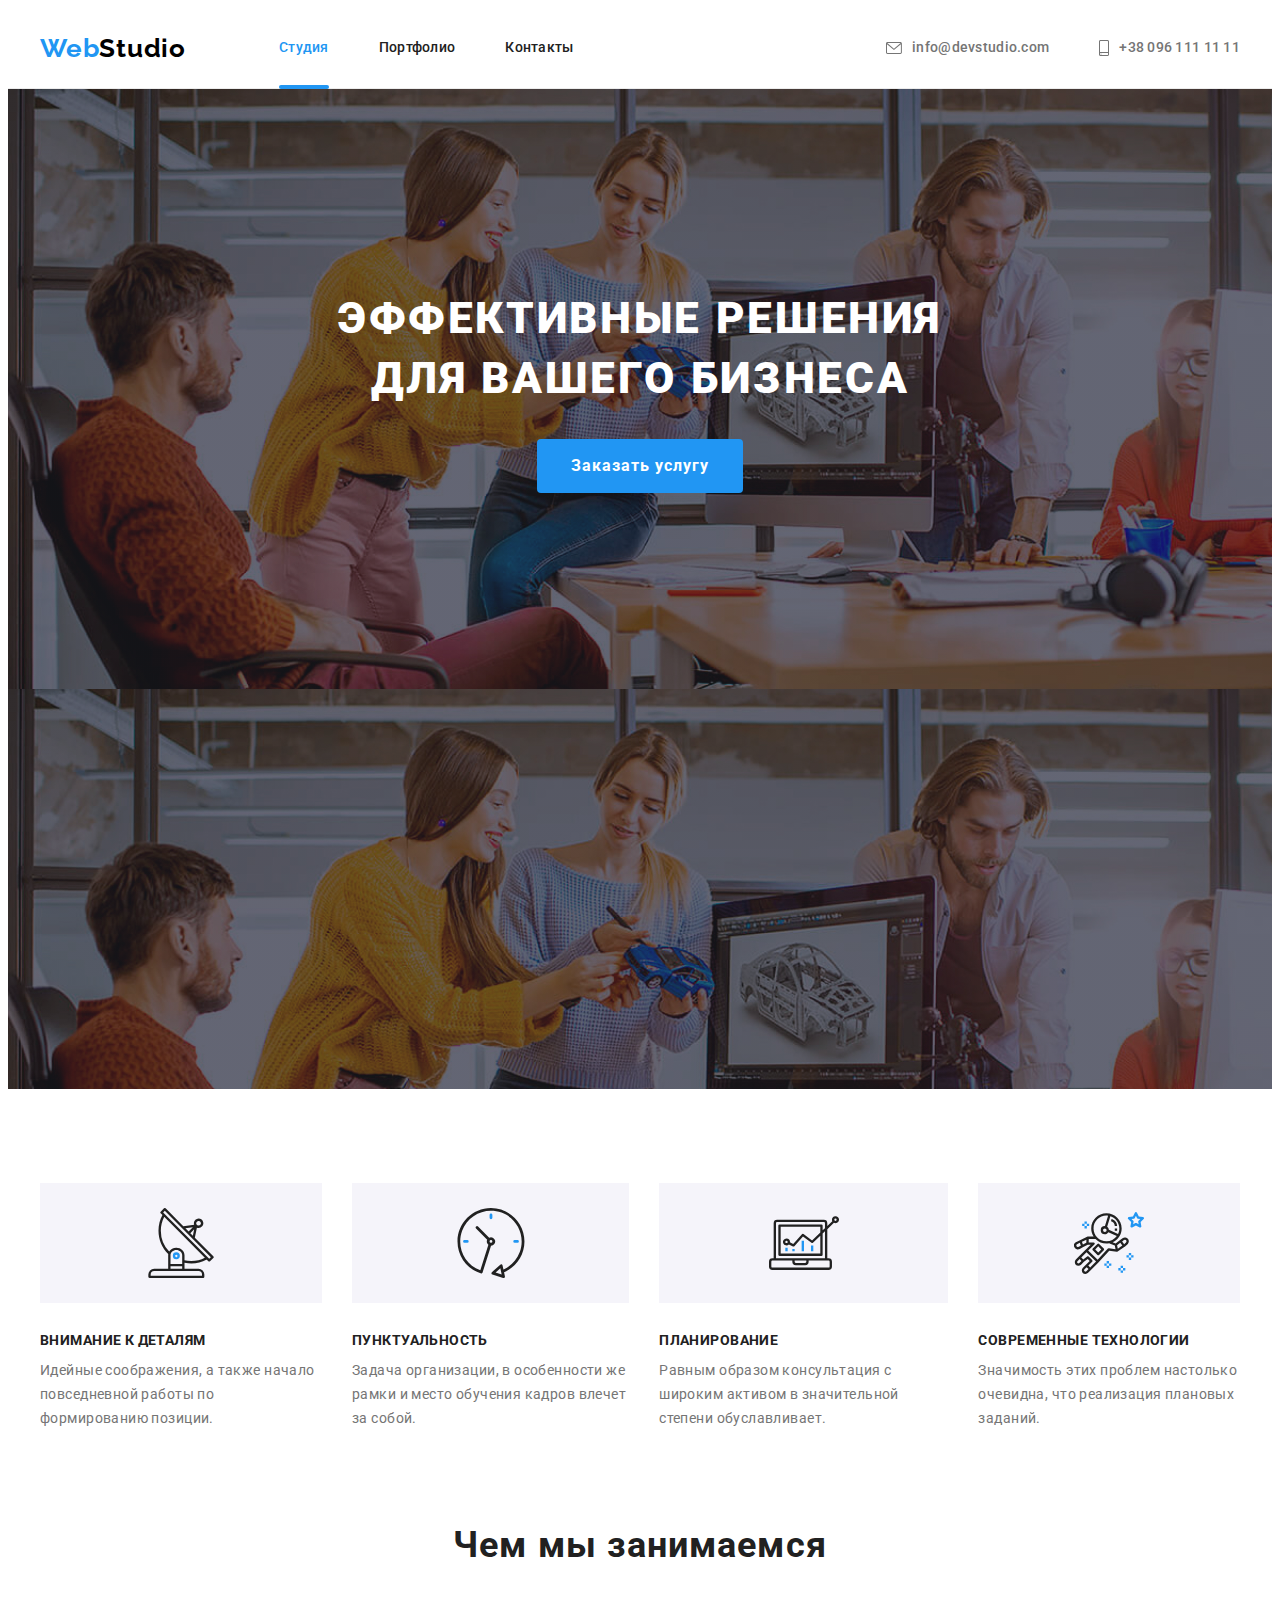
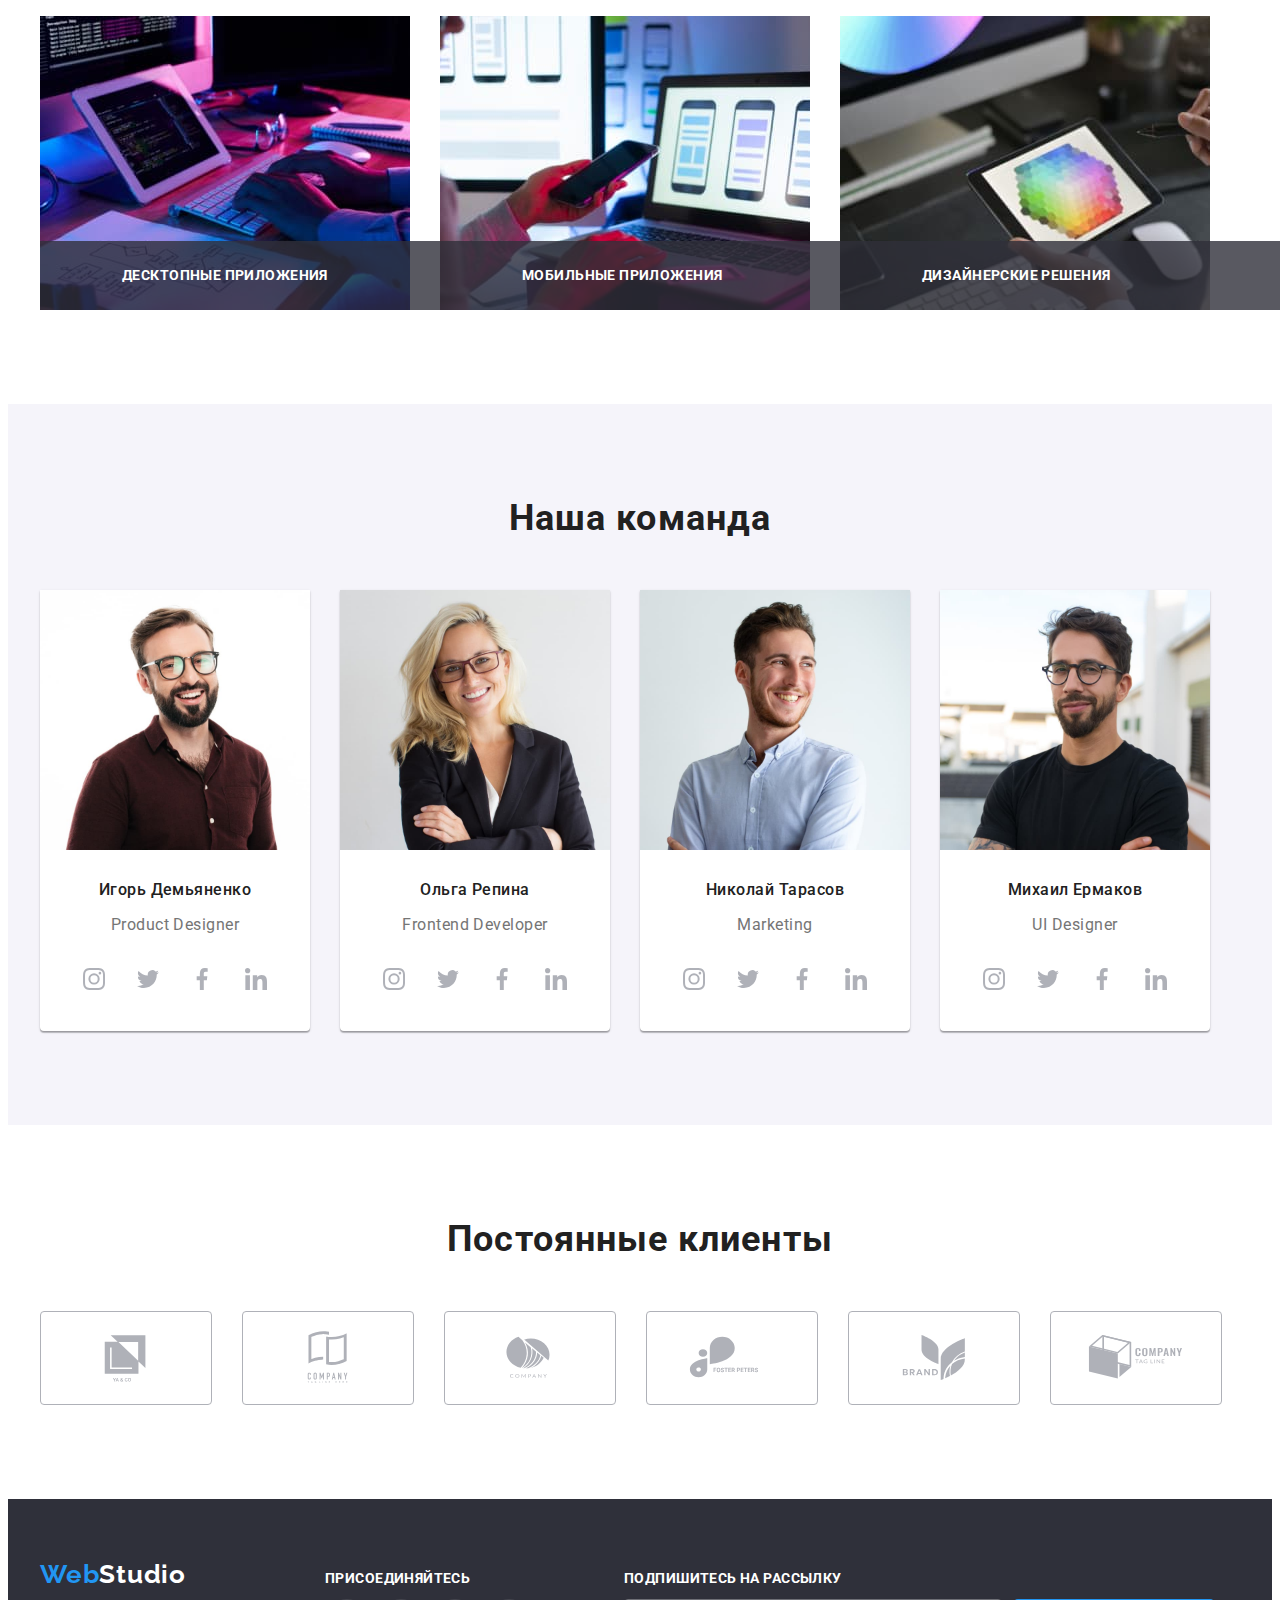
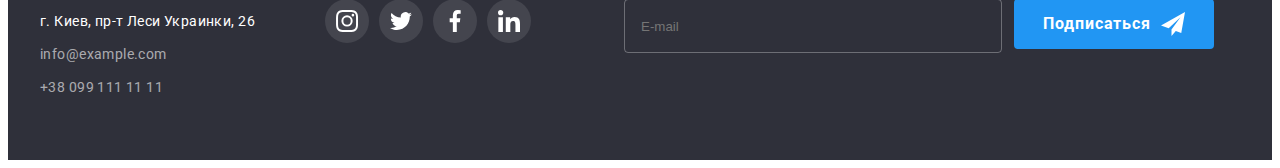
==== commit f973f88b: "виправляє помилки" ====
--- a/index.html
+++ b/index.html
@@ -38,8 +38,7 @@
         <ul class="contact-list">
           <li class="item">
             <a class="link" href="mailto:info@devstudio.com"
-              ><svg class="envelope-icon"><use href="./images/icons.svg#icon-envelope"></use></svg
-              >info@devstudio.com</a
+              ><svg class="envelope-icon"><use href="./images/icons.svg#icon-envelope"></use></svg>info@devstudio.com</a
             >
           </li>
           <li class="item">
@@ -303,33 +302,27 @@
           <ul class="company-list">
             <li class="clients-item">
               <a href="" class="clients-link"
-                ><svg class="icon-clients"><use href="./images/icons.svg#icon-Company-1"></use></svg
-              ></a>
-            </li>
-            <li class="clients-item">
-              <a href="" class="clients-link"
-                ><svg class="icon-clients"><use href="./images/icons.svg#icon-Company-2"></use></svg
-              ></a>
-            </li>
-            <li class="clients-item">
-              <a href="" class="clients-link"
-                ><svg class="icon-clients"><use href="./images/icons.svg#icon-Company-3"></use></svg
-              ></a>
-            </li>
-            <li class="clients-item">
-              <a href="" class="clients-link"
-                ><svg class="icon-clients"><use href="./images/icons.svg#icon-Company-4"></use></svg
-              ></a>
-            </li>
-            <li class="clients-item">
-              <a href="" class="clients-link"
-                ><svg class="icon-clients"><use href="./images/icons.svg#icon-Company-5"></use></svg
-              ></a>
-            </li>
-            <li class="clients-item">
-              <a href="" class="clients-link"
-                ><svg class="icon-clients"><use href="./images/icons.svg#icon-Company-6"></use></svg
-              ></a>
+                ><svg class="icon-clients"><use href="./images/icons.svg#icon-Company-1"></use></svg></a>
+            </li>
+            <li class="clients-item">
+              <a href="" class="clients-link"
+                ><svg class="icon-clients"><use href="./images/icons.svg#icon-Company-2"></use></svg></a>
+            </li>
+            <li class="clients-item">
+              <a href="" class="clients-link"
+                ><svg class="icon-clients"><use href="./images/icons.svg#icon-Company-3"></use></svg></a>
+            </li>
+            <li class="clients-item">
+              <a href="" class="clients-link"
+                ><svg class="icon-clients"><use href="./images/icons.svg#icon-Company-4"></use></svg></a>
+            </li>
+            <li class="clients-item">
+              <a href="" class="clients-link"
+                ><svg class="icon-clients"><use href="./images/icons.svg#icon-Company-5"></use></svg></a>
+            </li>
+            <li class="clients-item">
+              <a href="" class="clients-link"
+                ><svg class="icon-clients"><use href="./images/icons.svg#icon-Company-6"></use></svg></a>
             </li>
           </ul>
         </div>
@@ -359,33 +352,29 @@
             <li class="network-item">
               <a href="" class="ntw-link"
                 ><svg class="social-ntw-icons">
-                  <use href="./images/icons.svg#icon-instagram"></use></svg
-              ></a>
+                  <use href="./images/icons.svg#icon-instagram"></use></svg></a>
             </li>
             <li class="network-item">
               <a href="" class="ntw-link"
                 ><svg class="social-ntw-icons">
-                  <use href="./images/icons.svg#icon-twitter"></use></svg
-              ></a>
+                  <use href="./images/icons.svg#icon-twitter"></use></svg></a>
             </li>
             <li class="network-item">
               <a href="" class="ntw-link"
                 ><svg class="social-ntw-icons">
-                  <use href="./images/icons.svg#icon-facebook"></use></svg
-              ></a>
+                  <use href="./images/icons.svg#icon-facebook"></use></svg></a>
             </li>
             <li class="network-item">
               <a href="" class="ntw-link"
                 ><svg class="social-ntw-icons">
-                  <use href="./images/icons.svg#icon-linkedin"></use></svg
-              ></a>
+                  <use href="./images/icons.svg#icon-linkedin"></use></svg></a>
             </li>
           </ul>
         </div>
 
         <div class="email-input">
           <h2 class="footer-titles">Подпишитесь на рассылку</h2>
-          <div class="subscribe-area">
+          <form name="subscribe-area" class="subscribe-form">
             <label for="user_email"></label>
             <input
               type="email"
@@ -397,10 +386,9 @@
             <button type="submit" class="subscribe-button">
               <span class="subscribe-button-text"
                 >Подписаться
-                <svg class="icon-send"><use href="./images/icons.svg#icon-icon-send"></use></svg
-              ></span>
+                <svg class="icon-send"><use href="./images/icons.svg#icon-icon-send"></use></svg></span>
             </button>
-          </div>
+          </form>
         </div>
       </div>
     </footer>
@@ -436,11 +424,11 @@
           </div>
 
           <div class="form-field area">
-            <label class="label-group" for="input for comment">Комментарий</label>
+            <label class="label-group" for="comment">Комментарий</label>
             <textarea
               class="textarea-field"
               name="textarea"
-              id="input for comment"
+              id="comment"
               rows="8"
               placeholder="Введите текст"
             ></textarea>
--- a/css/styles.css
+++ b/css/styles.css
@@ -728,7 +728,7 @@
   margin-left: 93px;
 }
 
-.subscribe-area {
+.subscribe-form {
   display: flex;
 }
 
